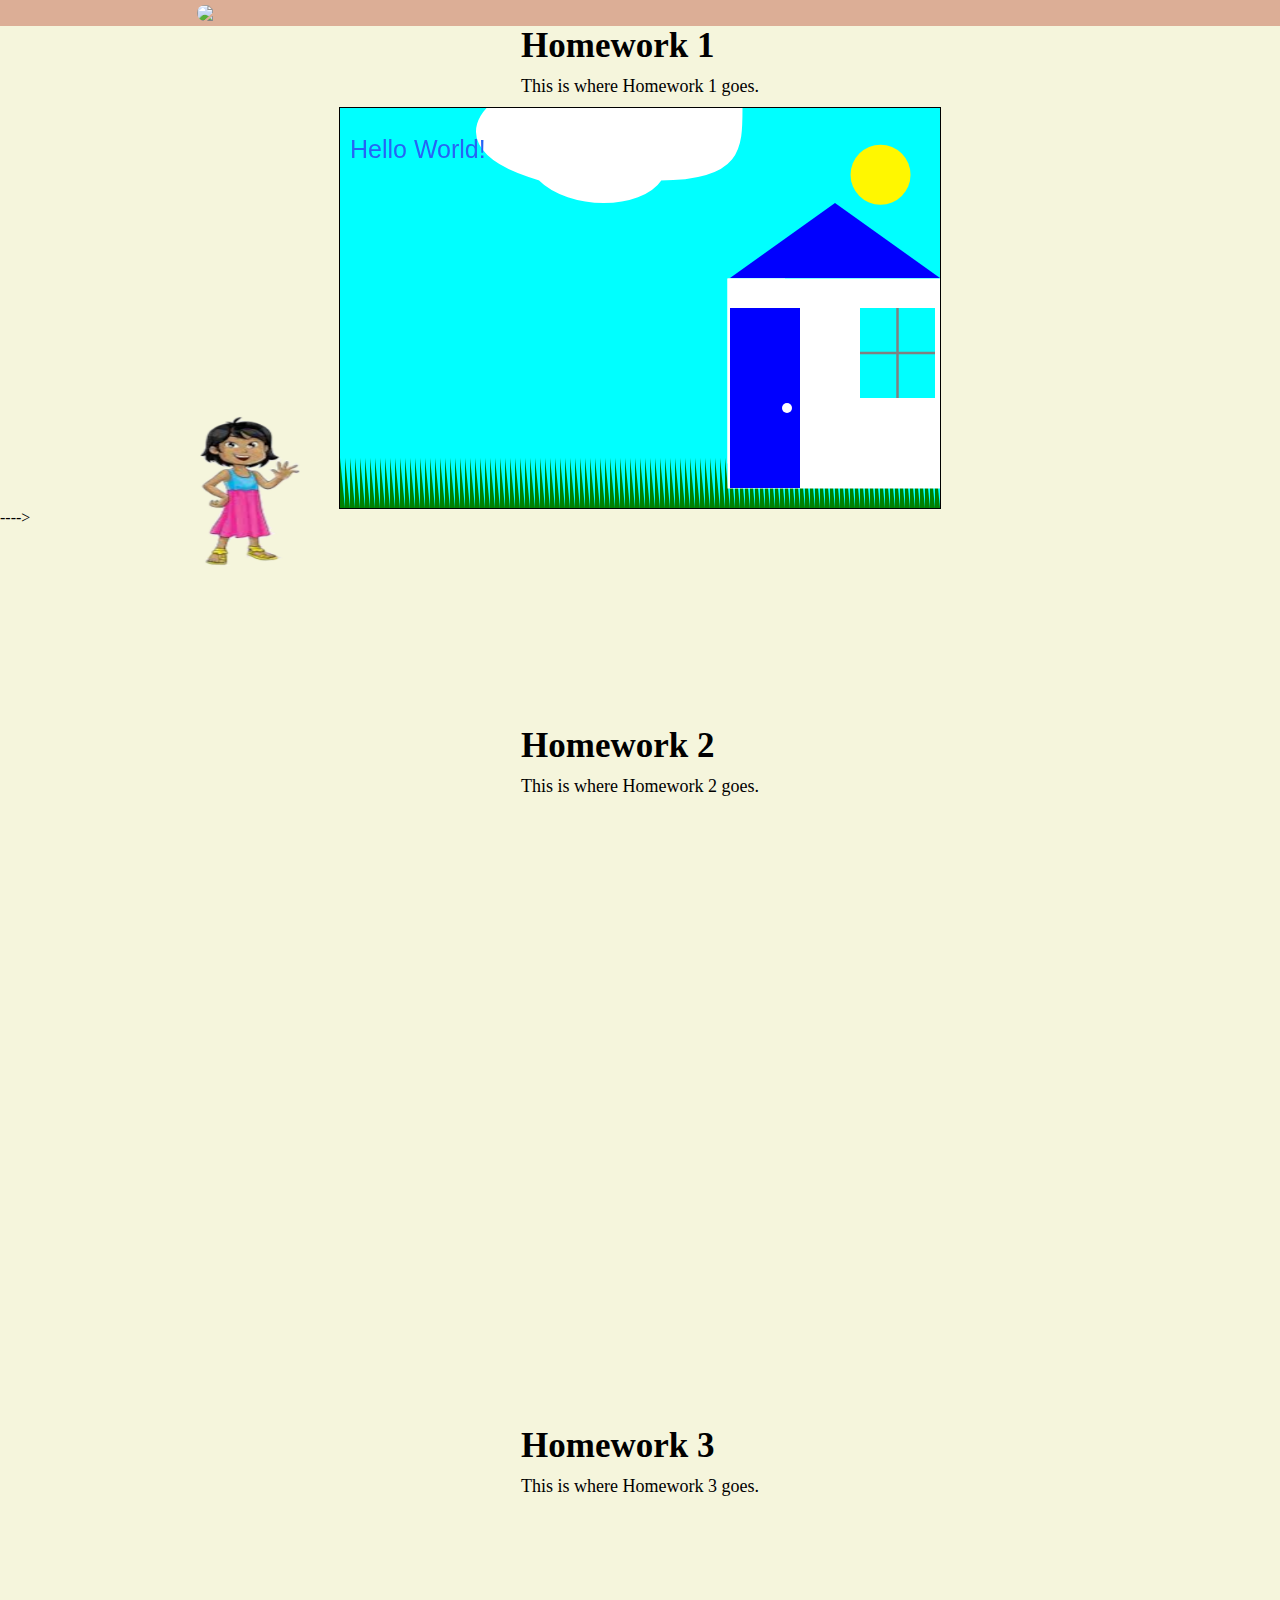
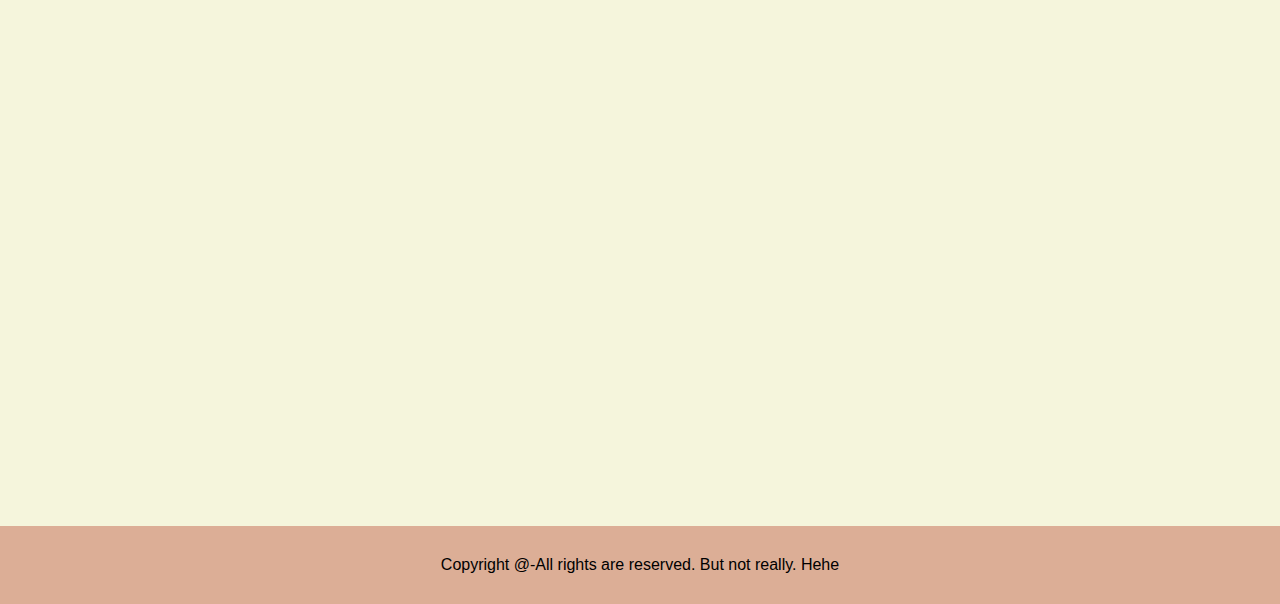
==== index.html @ 979387eb "Update index.html" ====
<!DOCTYPE html>
<html>
  <head>
    <link rel="stylesheet" href="myStyle.css">
    <title>
      Flavia Shyti CISC3610
    </title>
  </head>
  <body>
    <nav class="navbar background">
      <u1 class="nav-list">
        <div class="logo">
          <img src="finallogo.png">
        </div>
      </u1>
    </nav>
    <section class="Homework-Section">
      <div class="box-main">
        <div class="firstHalf">
          <h1 class="text-big" id="web">Homework 1</h1>
          <p class="text-small">
            This is where Homework 1 goes.
          </p>
        </div>
      </div>
      <div class="hw-1-container">
        <canvas id="hw-1-canvas" width="600" height="400" style="border:1px solid #000000;"></canvas>
        -<img width="100" height="150" src="sprite.png" STYLE="position:absolute;TOP:416px; left:200px">--->
        <!-- <!---<img width="600" height="20" src="ground.jpeg" STYLE="position:absolute; top: 565px; LEFT: 172px"> - -->
        <div class="house">
          <div class="window"></div>
          <div class="door"></div>
          <div class="flower"></div>
        </div>
        <script src="index.js"></script>
      </div>
    </section>
<section class="Homework-Section">
  <div class="box-main">
    <div class="firstHalf">
      <h1 class="text-big" id="homework-2">
        Homework 2
      </h1>
      <p class="text-small">
        This is where Homework 2 goes.
      </p>
    </div>
  </div>
</section>
<section class="Homework-Section">
  <div class="box-main">
    <div class="firstHalf">
      <h1 class="text-big" id="homework-2">
        Homework 3
      </h1>
      <p class="text-small">
        This is where Homework 3 goes.
      </p>
    </div>
  </div>
</section>
<footer class="background">
  <p class="text-footer">
    Copyright @-All rights are reserved. But not really. Hehe
  </p>
</footer>
</body>
</html>
---- myStyle.css ----
*{
  margin:0;
  padding:0;
}

.navbar{
  display: flex;
  align-items: center;
  justify-content: center;
  position: sticky;
  top: 0;
  cursor: pointer;
}

.background{
  background: #DCAE96;
  background-blend-mode: darken;
  background-size: cover;
}

.nav-list{
  width: 70%;
  display: flex;
  align-items: center;
}

.logo{
  display:flex;
  justify-content:center;
  align-items: center;
  padding: 5px;
}

.logo img{
  width: 160px;
  border-radius: 50px;
}

.nav-list li{
  list-style: none;
  padding: 26px 30px;
}

.nav-list li a{
  text-decoration: none;
  color: white;
}

.nav-list li a:hover{
  color: grey;
}

.Homework-Section{
  background-color:beige;
  height: 700px;
}
.box-main{
  display: flex;
  justify-content: center;
  
}

.firsthalf{
  width:100%;
  display:flex;
  flex-direction: column;
  justify-content:center;
}
#hw-1-canvas{
  display:block;
  margin: 0 auto;
}


.text-big{
  font-family: 'Piazzolla', serif;
  font-weight: bold;
  font-size: 35px;
  padding-bottom:10px;
}

.text-small{
  font-size: 18px;
  padding-bottom:10px;
}

.section-left{
  flex-direction: row-reverse;
}

.center{
  text-align: center;
}

.text-footer{
  text-align:center;
  padding: 30px 0;
  font-family: 'Ubuntu', sans-serif;
  display: flex;
  justify-content: center;
  color: black;
}
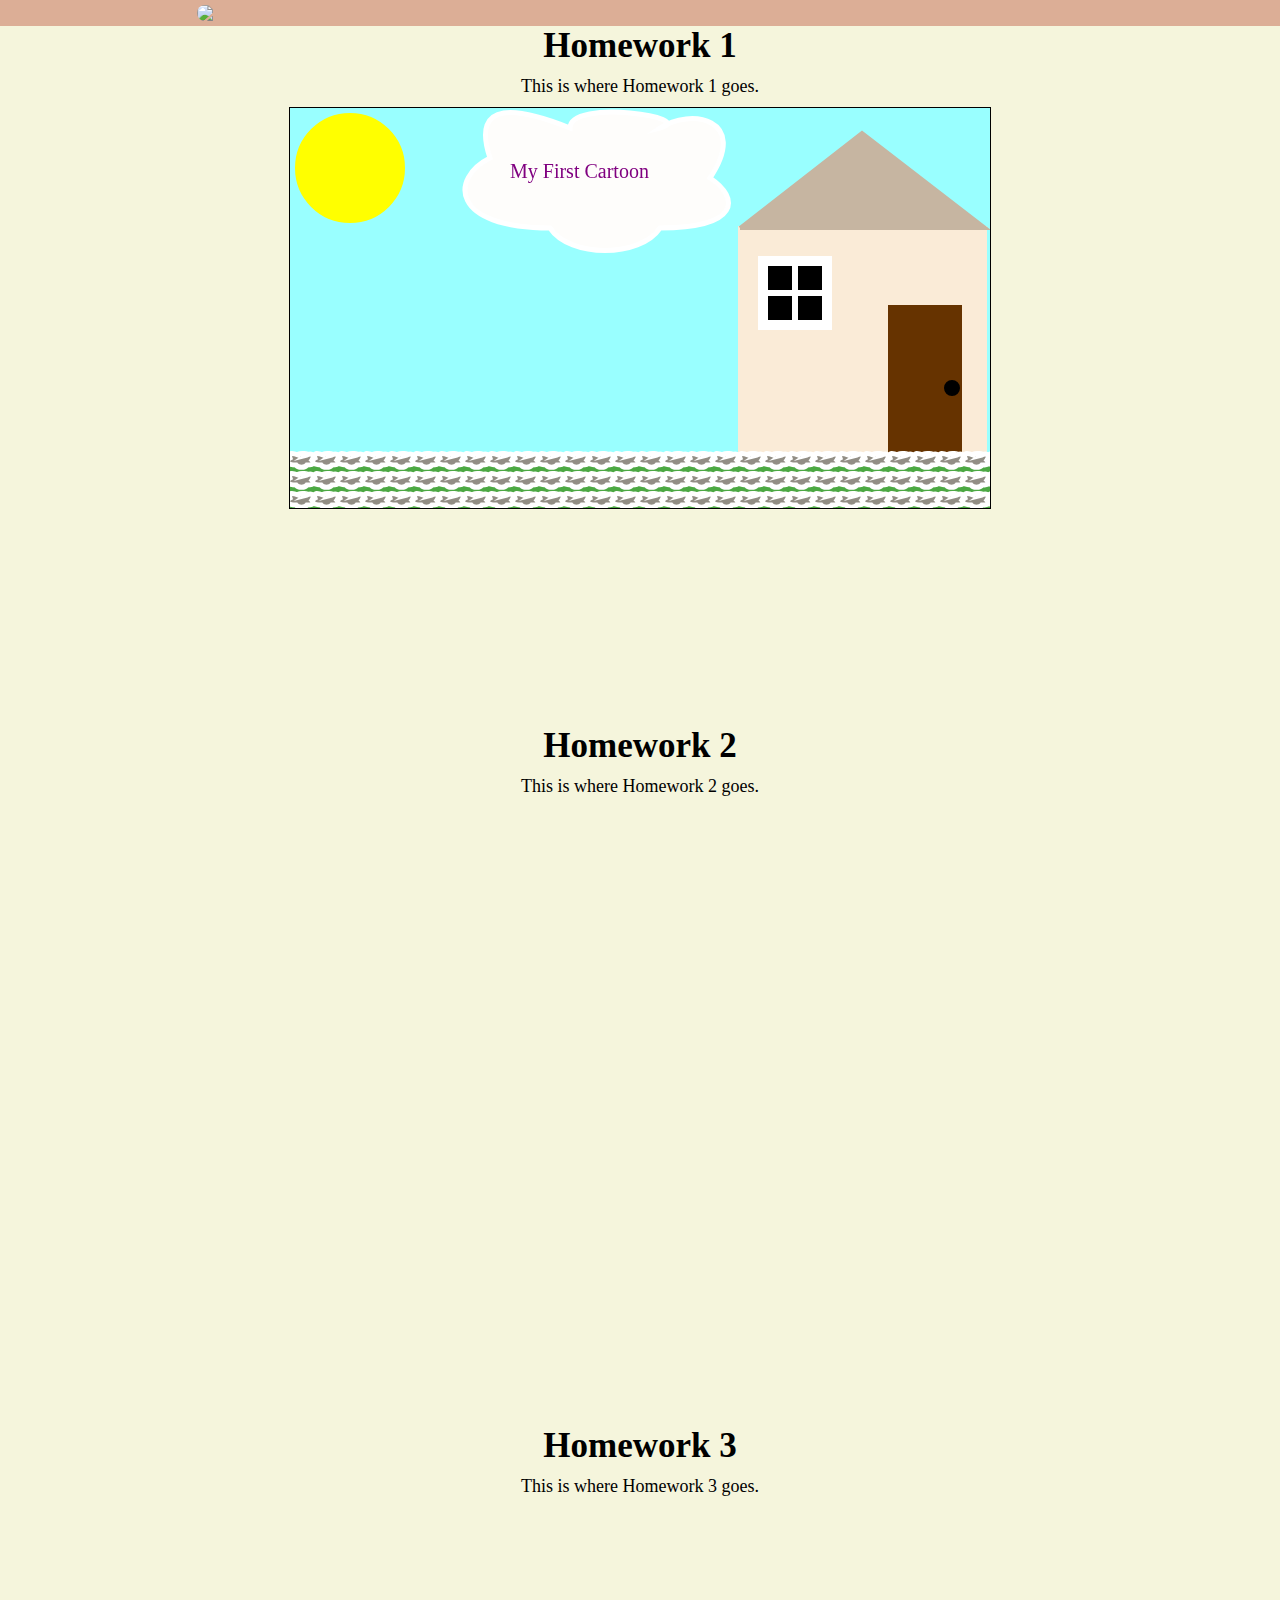
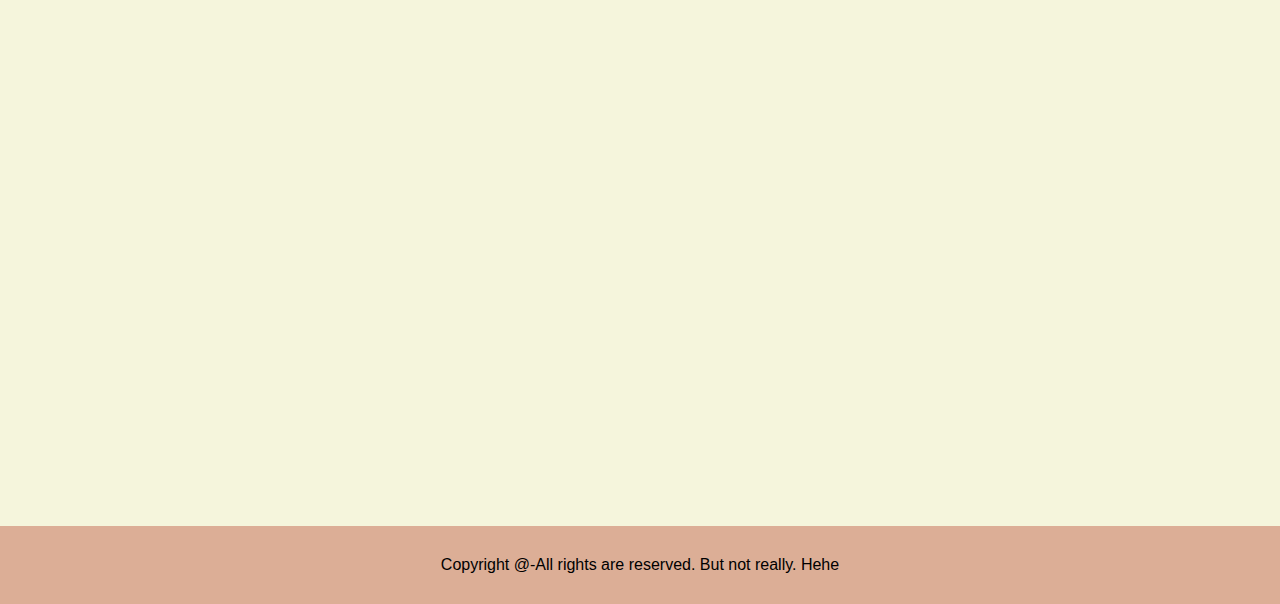
==== commit 847e8ffd: "Completed Homework #1" ====
--- a/index.html
+++ b/index.html
@@ -24,15 +24,171 @@
         </div>
       </div>
       <div class="hw-1-container">
-        <canvas id="hw-1-canvas" width="600" height="400" style="border:1px solid #000000;"></canvas>
-        -<img width="100" height="150" src="sprite.png" STYLE="position:absolute;TOP:416px; left:200px">--->
-        <!-- <!---<img width="600" height="20" src="ground.jpeg" STYLE="position:absolute; top: 565px; LEFT: 172px"> - -->
-        <div class="house">
-          <div class="window"></div>
-          <div class="door"></div>
-          <div class="flower"></div>
-        </div>
-        <script src="index.js"></script>
+        <div id="myCanvasDIV">
+          <canvas id="myCanvas" width="700" height="400" style="border:1px solid #000000"></canvas>
+      </div>
+      <script>
+        var canvas = document.getElementById("myCanvas");
+        var ctx = canvas.getContext("2d");
+        ctx.fillStyle = "#99FFFF";
+        ctx.fillRect(0,0,canvas.width,canvas.height);
+        //cloud
+        window.onload = function(){
+            var canvas = document.getElementById("myCanvas");
+            var context = canvas.getContext("2d");
+    
+    
+            //drawing sun
+            var x=60;
+            var y=60;
+            var radius =50;
+            var startAngle=0;
+            var endAngle=2*Math.PI;
+            var counterClockwise = false;
+            context.beginPath();
+            context.arc(x,y,radius,startAngle,endAngle,counterClockwise);
+            context.lineWidth=10;
+            context.fillStyle="yellow";
+            context.strokeStyle="yellow";
+            context.fill();
+            context.stroke();
+    
+    
+    
+                    
+            var startX = 200;
+            var startY = 50;
+                    
+            // draw cloud shape
+            context.beginPath();
+            context.moveTo(startX, startY);
+            context.bezierCurveTo(startX - 40, startY + 20, startX - 40, startY + 70, startX + 60, startY + 70);//left most shape
+            context.bezierCurveTo(startX + 80, startY + 100, startX + 150, startY + 100, startX + 170, startY + 70);//bottom center
+            context.bezierCurveTo(startX + 250, startY + 70, startX + 250, startY + 40, startX + 220, startY + 20);//bottom right 
+            context.bezierCurveTo(startX + 260, startY - 40, startX + 200, startY - 50, startX + 170, startY - 30);//top right
+            context.bezierCurveTo(startX + 210, startY - 40, startX + 80, startY - 60, startX + 80, startY - 30);//top center
+            context.bezierCurveTo(startX + 30, startY - 50, startX - 20, startY - 60, startX, startY);//top left
+            context.closePath();
+                    
+            context.fillStyle = "#FEFDFB";
+            context.fill();
+        
+            context.lineWidth = 5;
+            context.strokeStyle = "#FFFFFF";
+            context.stroke();
+    
+    
+            //Write text
+            context.fillStyle="purple";
+            context.font="20px Verdana";
+            context.fillText("My First Cartoon", startX+20, startY+20);
+    
+            // Green floor
+            context.beginPath();
+            context.lineWidth = "4";
+            context.strokeStyle = "green";
+            context.fillStyle="#4CA843";
+            context.rect(0, 350, 700, 50);
+            context.stroke();
+            context.fill();
+    
+    
+            //draw house outline
+            context.beginPath();
+            context.lineWidth = "4";
+            context.strokeStyle = "#faebd7";
+            context.fillStyle="#faebd7";
+            context.rect(450, 120, 245, 230);
+            context.stroke();
+            context.fill();
+    
+            //draw roof
+            context.beginPath();
+            context.strokeStyle="#c6b5a1";
+            context.fillStyle="#C6B5A1";
+            context.moveTo(450,120);
+            context.lineTo(572,25);
+            context.lineTo(695,120);
+            context.lineTo(450,120);
+            context.stroke();
+            context.fill();
+    
+            //draw window
+            context.beginPath();
+            context.lineWidth = "4";
+            context.strokeStyle = "#FFFFFF";
+            context.fillStyle="#FFFFFF";
+            context.rect(470, 150, 70, 70);
+            context.stroke();
+            context.fill();
+    
+            
+            //draw window panes using for loop
+            context.beginPath();
+            context.lineWidth = "4";
+            context.strokeStyle = "#000000";
+            context.fillStyle="#000000";
+            var paneX=480;
+            var paneY=160;
+            var paneDimension=20;
+            //draw first column, then just repeat and move paneX over by 30
+            for(let i=0;i<2;i++){
+                for(let j=0;j<2;j++){
+                context.rect(paneX, paneY, paneDimension, paneDimension);
+                context.stroke();
+                context.fill();
+                paneY+=30;
+                }
+                paneY=160
+                paneX+=30;
+            }
+    
+            //Draw door
+            context.beginPath();
+            context.lineWidth = "4";
+            context.strokeStyle = "#663300";
+            context.fillStyle="#663300";
+            context.rect(600, 199, 70, 150);
+            context.stroke();
+            context.fill();
+    
+            //draw door handle
+            context.beginPath();
+            context.arc(662,280,3,startAngle,endAngle,counterClockwise);
+            context.lineWidth=10;
+            context.fillStyle="black";
+            context.strokeStyle="black";
+            context.fill();
+            context.stroke();
+    
+            //cloud
+            var startX = 0;
+            var startY = 350;
+            for(let j=0;j<4;j++){
+                for(let i=0;i<30;i++){
+                    context.beginPath();
+                    context.moveTo(startX, startY);
+                    context.bezierCurveTo(startX - 4, startY + 2, startX - 4, startY + 7, startX + 6, startY + 7);//left most shape
+                    context.bezierCurveTo(startX + 8, startY + 10, startX + 15, startY + 10, startX + 17, startY + 7);//bottom center
+                    context.bezierCurveTo(startX + 25, startY + 7, startX + 25, startY + 4, startX + 22, startY + 2);//bottom right 
+                    context.bezierCurveTo(startX + 26, startY - 4, startX + 20, startY - 5, startX + 17, startY - 3);//top right
+                    context.bezierCurveTo(startX + 21, startY - 4, startX + 8, startY - 6, startX + 8, startY - 3);//top center
+                    context.bezierCurveTo(startX + 3, startY - 5, startX - 2, startY - 6, startX, startY);//top left
+                    context.closePath();
+                    
+                    context.fillStyle = "#928e85";
+                    context.fill();
+        
+                    context.lineWidth = 5;
+                    context.strokeStyle = "#FFFFFF";
+                    context.stroke();
+                    startX+=25;
+                }
+                startX=0;
+                startY+=20;
+            }
+        };
+    </script>
       </div>
     </section>
 <section class="Homework-Section">
--- a/myStyle.css
+++ b/myStyle.css
@@ -100,4 +100,11 @@
   display: flex;
   justify-content: center;
   color: black;
-}+}
+
+
+h1{text-align: center;}
+p{text-align: center;}
+#myCanvasDIV{
+  text-align: center;
+}
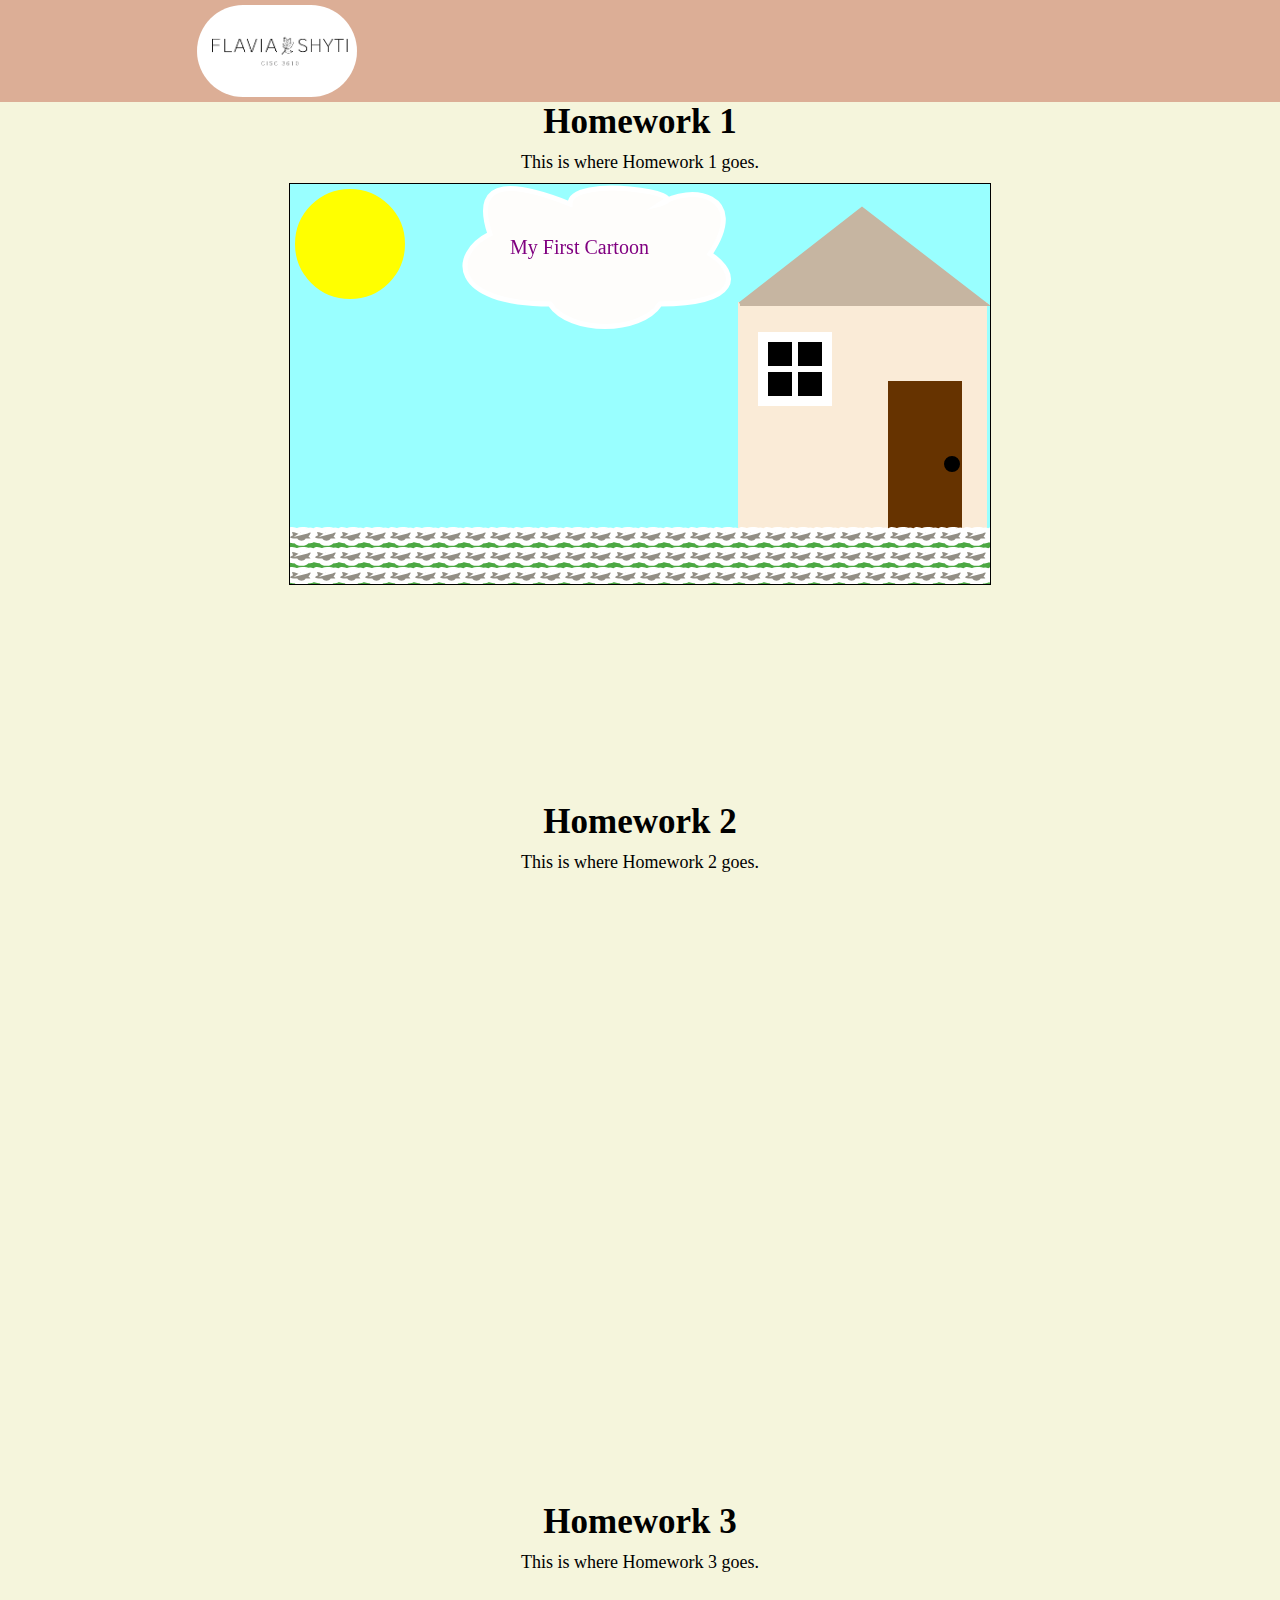
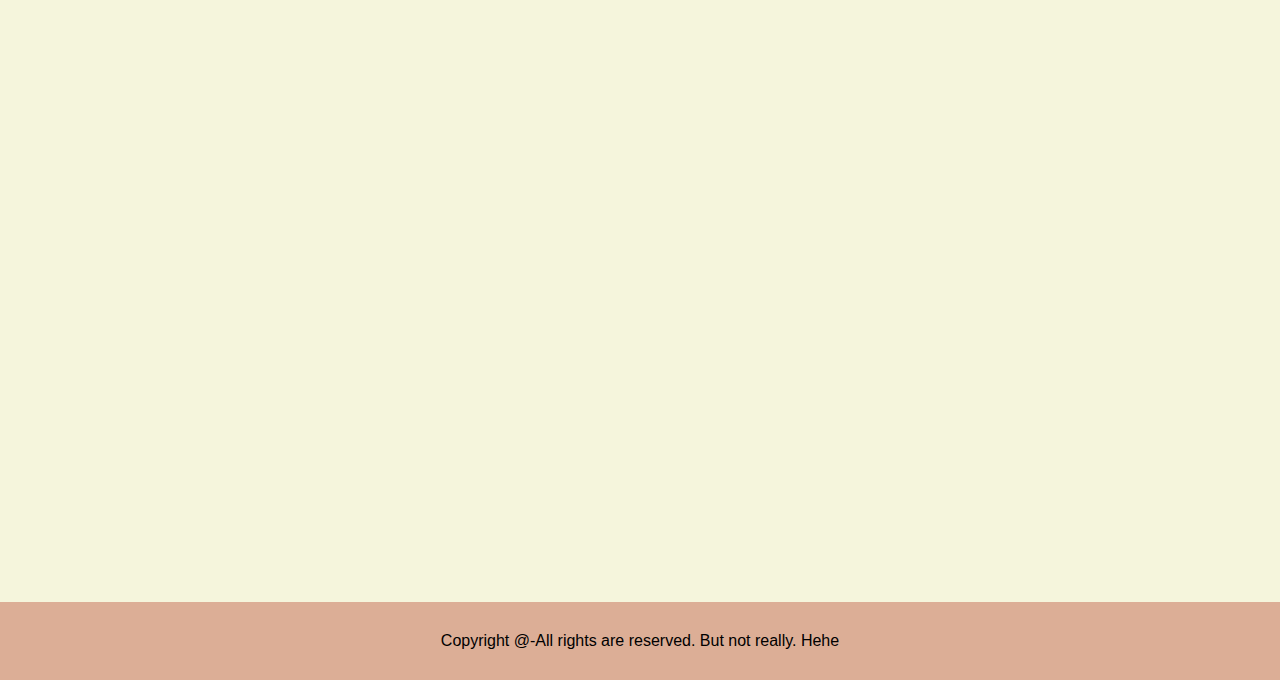
==== commit 3dd4af31: "UPDATE" ====
--- a/index.html
+++ b/index.html
@@ -10,7 +10,7 @@
     <nav class="navbar background">
       <u1 class="nav-list">
         <div class="logo">
-          <img src="finallogo.png">
+          <img src="finallogo.PNG" class="center">
         </div>
       </u1>
     </nav>
--- a/myStyle.css
+++ b/myStyle.css
@@ -35,6 +35,7 @@
 .logo img{
   width: 160px;
   border-radius: 50px;
+  align-items: center;
 }
 
 .nav-list li{
@@ -105,6 +106,7 @@
 
 h1{text-align: center;}
 p{text-align: center;}
+
 #myCanvasDIV{
   text-align: center;
 }
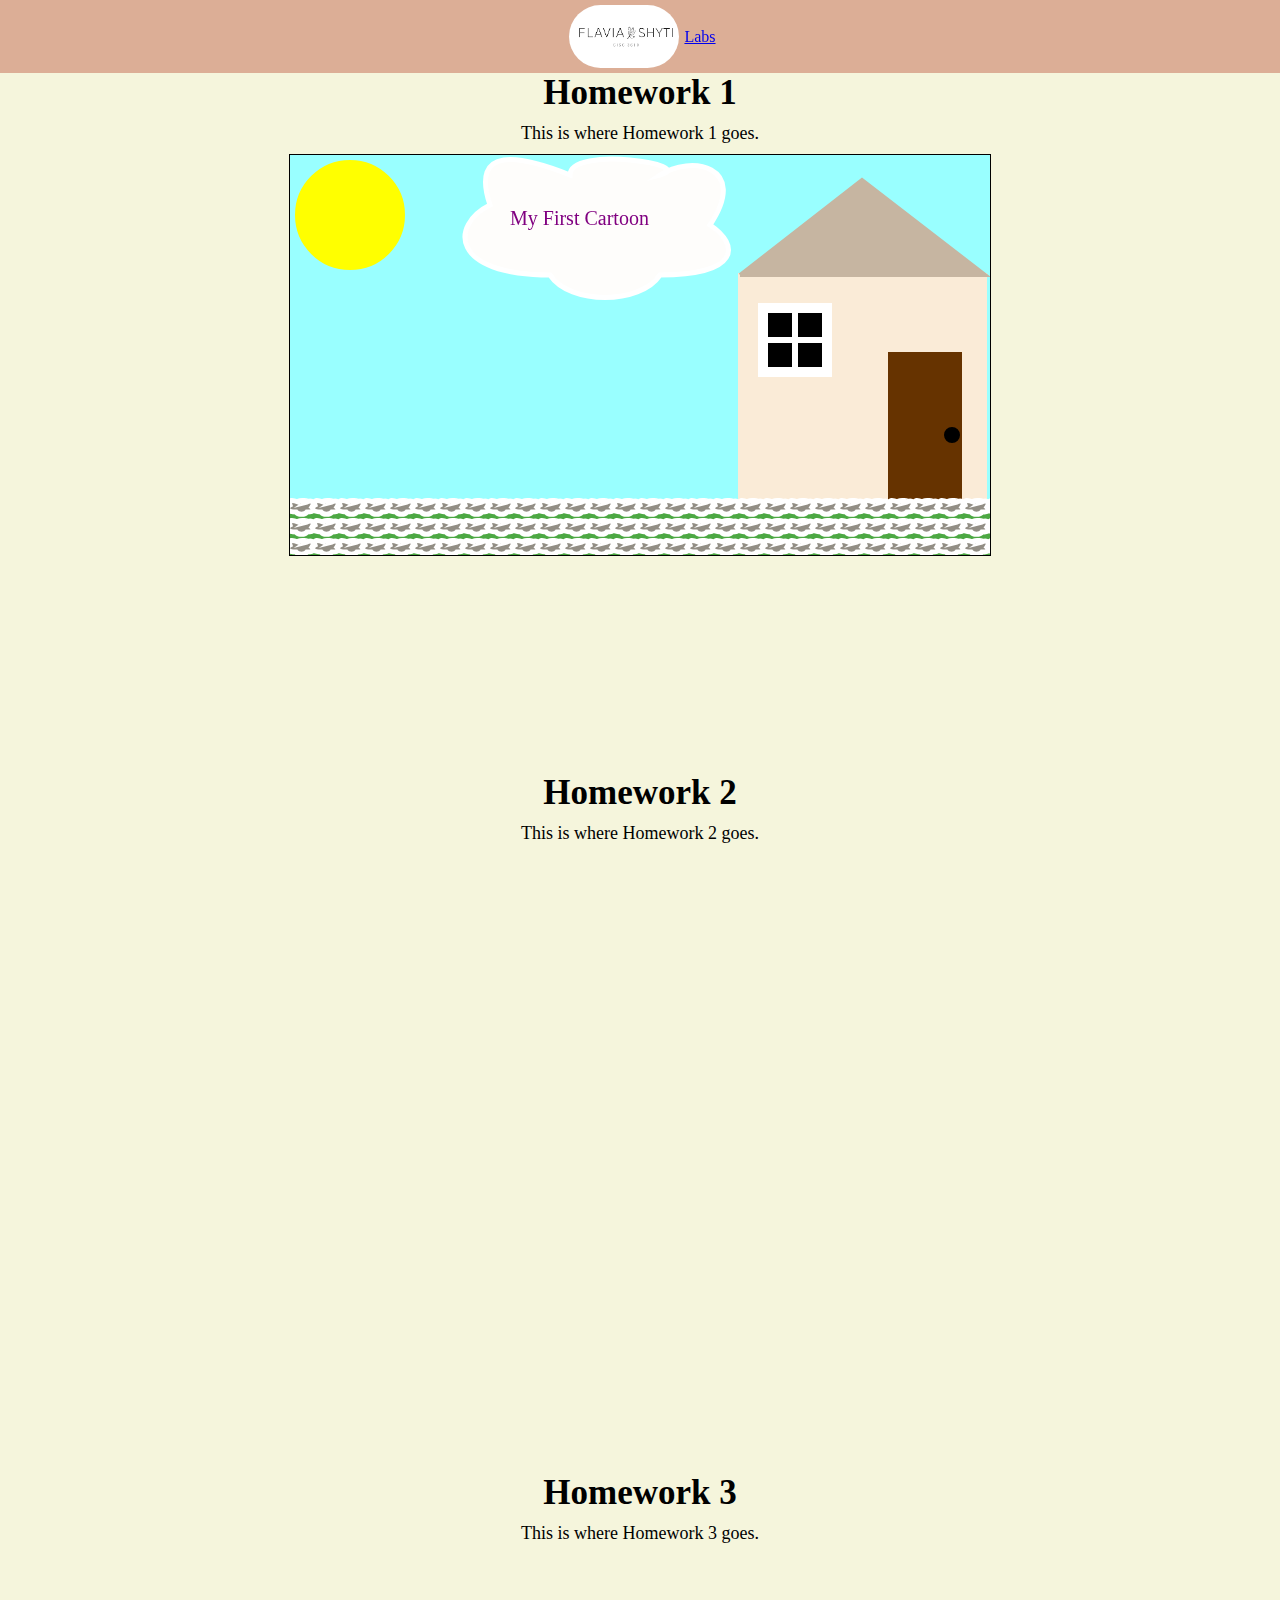
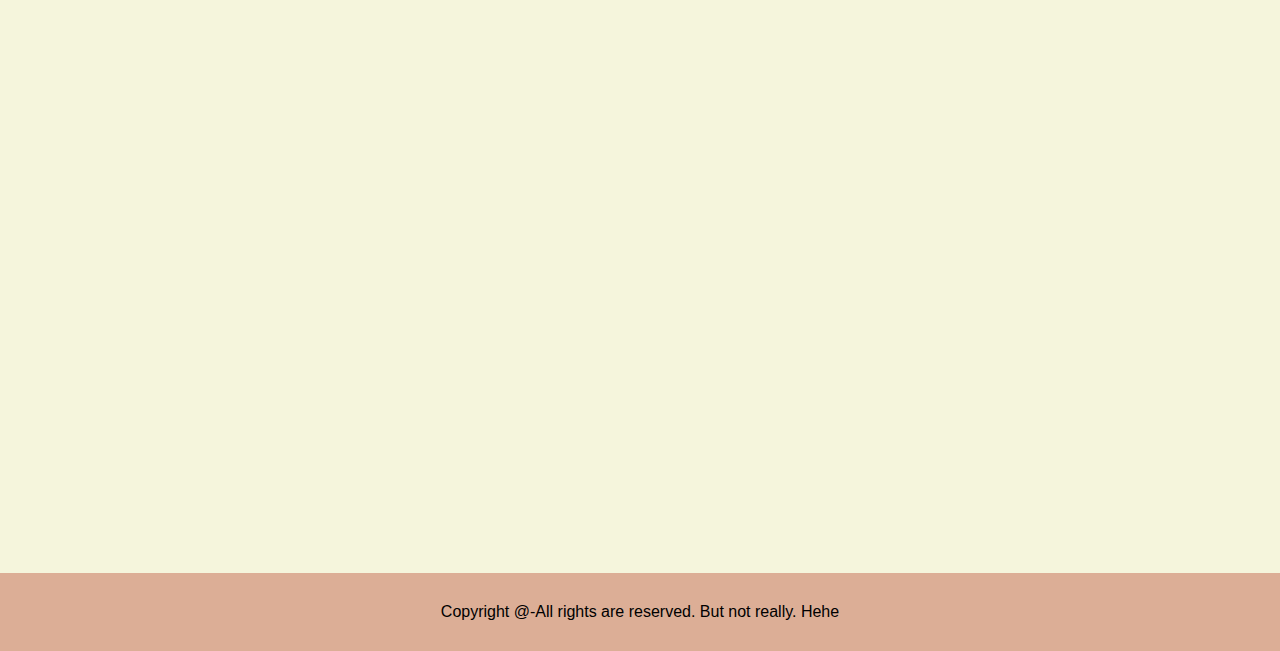
==== commit 53f8b351: "Finished Lab 1" ====
--- a/index.html
+++ b/index.html
@@ -8,11 +8,12 @@
   </head>
   <body>
     <nav class="navbar background">
-      <u1 class="nav-list">
+      <ul class="nav-list">
         <div class="logo">
           <img src="finallogo.PNG" class="center">
         </div>
-      </u1>
+        <a href="labs.html">Labs</a>
+      </ul>
     </nav>
     <section class="Homework-Section">
       <div class="box-main">
--- a/myStyle.css
+++ b/myStyle.css
@@ -2,6 +2,7 @@
 *{
   margin:0;
   padding:0;
+  align-items: center;
 }
 
 .navbar{
@@ -20,20 +21,19 @@
 }
 
 .nav-list{
-  width: 70%;
   display: flex;
   align-items: center;
 }
 
 .logo{
-  display:flex;
+  display:inline-flex;
   justify-content:center;
   align-items: center;
   padding: 5px;
 }
 
 .logo img{
-  width: 160px;
+  width: 110px;
   border-radius: 50px;
   align-items: center;
 }
@@ -110,3 +110,7 @@
 #myCanvasDIV{
   text-align: center;
 }
+
+#myLab1CanvasDIV{
+  text-align: center;
+}
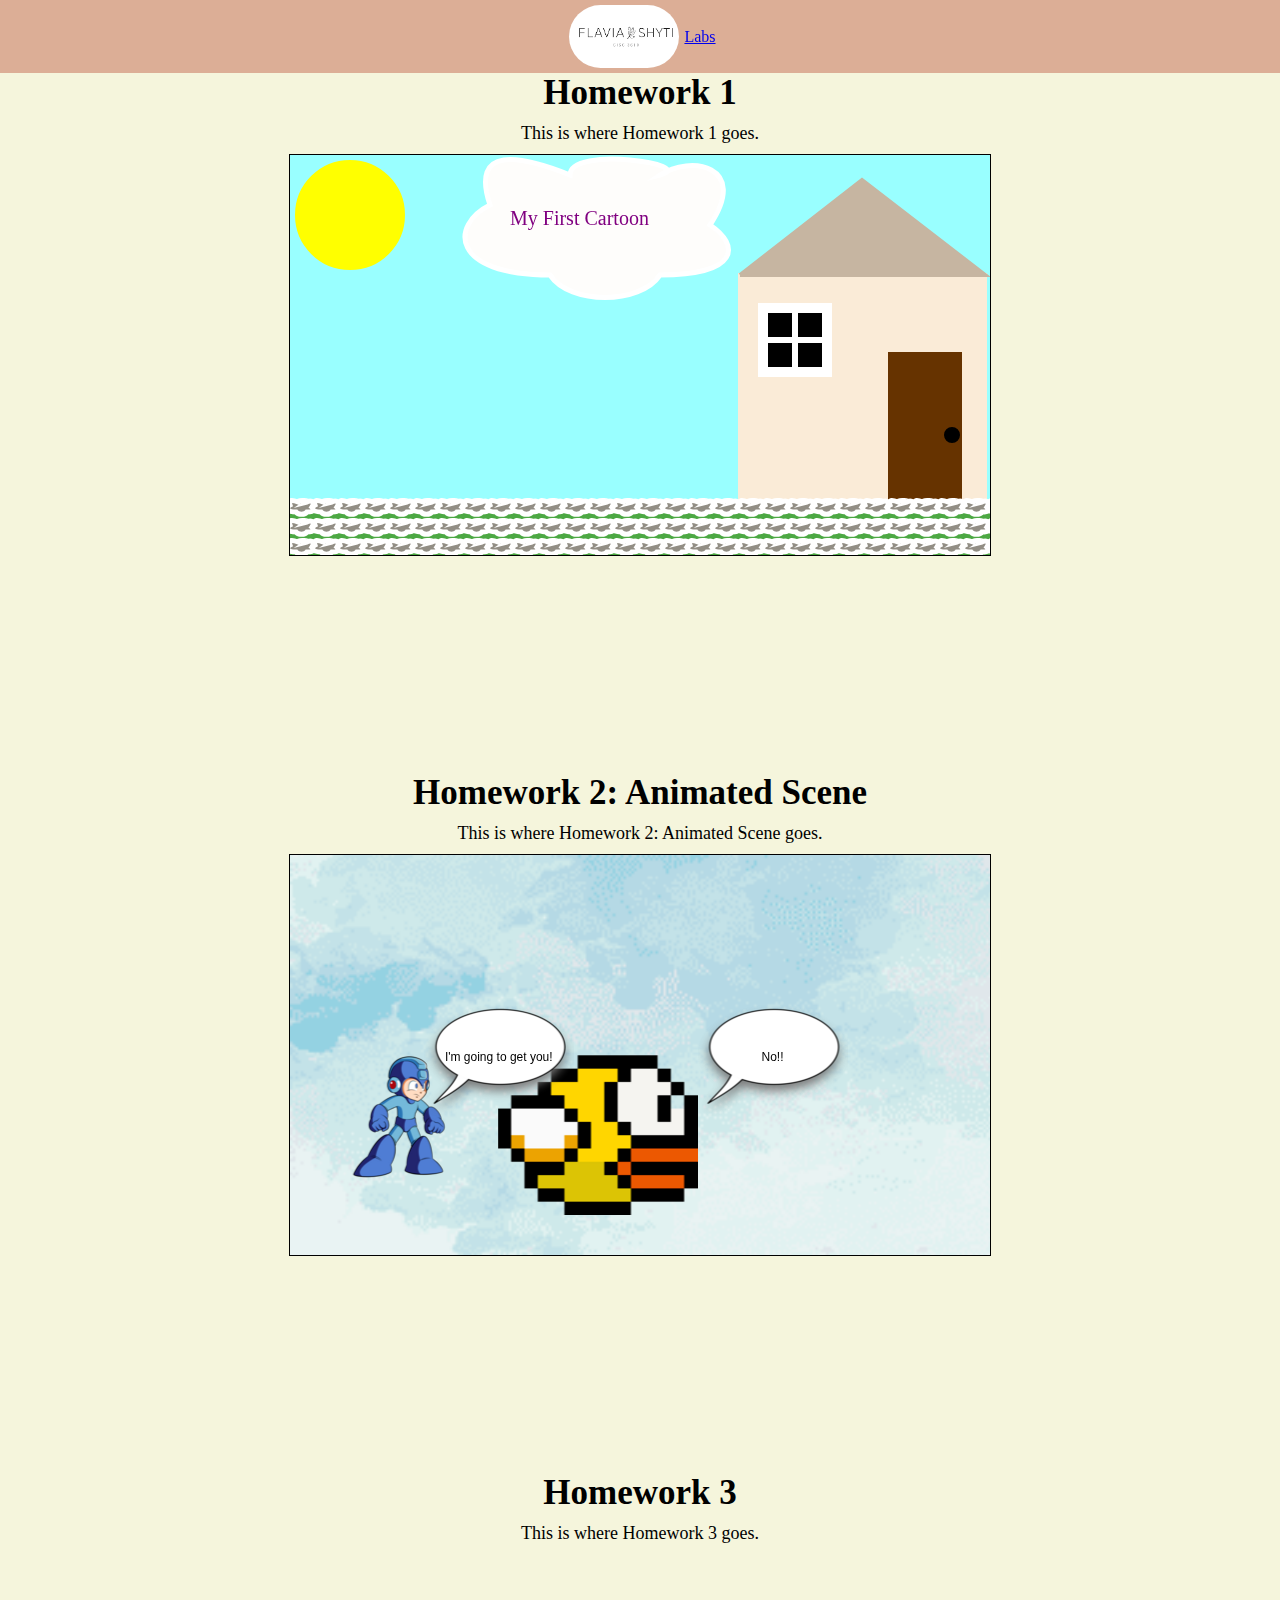
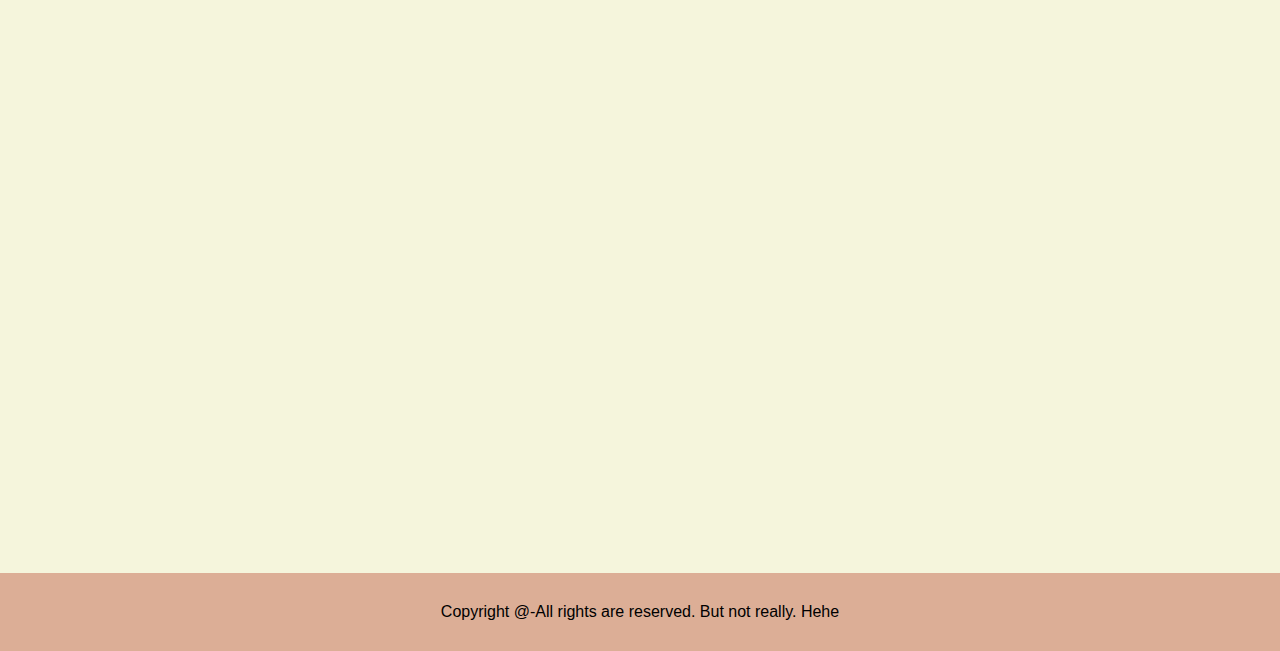
==== commit e04b481f: "Completed Homework 2" ====
--- a/index.html
+++ b/index.html
@@ -1,225 +1,317 @@
 <!DOCTYPE html>
 <html>
-  <head>
-    <link rel="stylesheet" href="myStyle.css">
-    <title>
-      Flavia Shyti CISC3610
-    </title>
-  </head>
-  <body>
-    <nav class="navbar background">
-      <ul class="nav-list">
-        <div class="logo">
-          <img src="finallogo.PNG" class="center">
-        </div>
-        <a href="labs.html">Labs</a>
-      </ul>
-    </nav>
-    <section class="Homework-Section">
-      <div class="box-main">
-        <div class="firstHalf">
-          <h1 class="text-big" id="web">Homework 1</h1>
-          <p class="text-small">
-            This is where Homework 1 goes.
-          </p>
-        </div>
-      </div>
-      <div class="hw-1-container">
-        <div id="myCanvasDIV">
-          <canvas id="myCanvas" width="700" height="400" style="border:1px solid #000000"></canvas>
+
+<head>
+  <meta name="viewport" content="width=device-width,initial-scale=1.0">
+
+  <link rel="stylesheet" href="myStyle.css">
+  <title>
+    Flavia Shyti CISC3610
+  </title>
+</head>
+
+<body>
+  <nav class="navbar background">
+    <ul class="nav-list">
+      <div class="logo">
+        <img src="finallogo.PNG" class="center">
+      </div>
+      <a href="labs.html">Labs</a>
+    </ul>
+  </nav>
+  <section class="Homework-Section">
+    <div class="box-main">
+      <div class="firstHalf">
+        <h1 class="text-big" id="web">Homework 1</h1>
+        <p class="text-small">
+          This is where Homework 1 goes.
+        </p>
+      </div>
+    </div>
+    <div class="hw-1-container">
+      <div id="myCanvasDIV">
+        <canvas id="myCanvas" width="700" height="400" style="border:1px solid #000000"></canvas>
       </div>
       <script>
         var canvas = document.getElementById("myCanvas");
         var ctx = canvas.getContext("2d");
         ctx.fillStyle = "#99FFFF";
-        ctx.fillRect(0,0,canvas.width,canvas.height);
+        ctx.fillRect(0, 0, canvas.width, canvas.height);
         //cloud
-        window.onload = function(){
-            var canvas = document.getElementById("myCanvas");
-            var context = canvas.getContext("2d");
-    
-    
-            //drawing sun
-            var x=60;
-            var y=60;
-            var radius =50;
-            var startAngle=0;
-            var endAngle=2*Math.PI;
-            var counterClockwise = false;
-            context.beginPath();
-            context.arc(x,y,radius,startAngle,endAngle,counterClockwise);
-            context.lineWidth=10;
-            context.fillStyle="yellow";
-            context.strokeStyle="yellow";
-            context.fill();
-            context.stroke();
-    
-    
-    
-                    
-            var startX = 200;
-            var startY = 50;
-                    
-            // draw cloud shape
-            context.beginPath();
-            context.moveTo(startX, startY);
-            context.bezierCurveTo(startX - 40, startY + 20, startX - 40, startY + 70, startX + 60, startY + 70);//left most shape
-            context.bezierCurveTo(startX + 80, startY + 100, startX + 150, startY + 100, startX + 170, startY + 70);//bottom center
-            context.bezierCurveTo(startX + 250, startY + 70, startX + 250, startY + 40, startX + 220, startY + 20);//bottom right 
-            context.bezierCurveTo(startX + 260, startY - 40, startX + 200, startY - 50, startX + 170, startY - 30);//top right
-            context.bezierCurveTo(startX + 210, startY - 40, startX + 80, startY - 60, startX + 80, startY - 30);//top center
-            context.bezierCurveTo(startX + 30, startY - 50, startX - 20, startY - 60, startX, startY);//top left
-            context.closePath();
-                    
-            context.fillStyle = "#FEFDFB";
-            context.fill();
-        
-            context.lineWidth = 5;
-            context.strokeStyle = "#FFFFFF";
-            context.stroke();
-    
-    
-            //Write text
-            context.fillStyle="purple";
-            context.font="20px Verdana";
-            context.fillText("My First Cartoon", startX+20, startY+20);
-    
-            // Green floor
-            context.beginPath();
-            context.lineWidth = "4";
-            context.strokeStyle = "green";
-            context.fillStyle="#4CA843";
-            context.rect(0, 350, 700, 50);
-            context.stroke();
-            context.fill();
-    
-    
-            //draw house outline
-            context.beginPath();
-            context.lineWidth = "4";
-            context.strokeStyle = "#faebd7";
-            context.fillStyle="#faebd7";
-            context.rect(450, 120, 245, 230);
-            context.stroke();
-            context.fill();
-    
-            //draw roof
-            context.beginPath();
-            context.strokeStyle="#c6b5a1";
-            context.fillStyle="#C6B5A1";
-            context.moveTo(450,120);
-            context.lineTo(572,25);
-            context.lineTo(695,120);
-            context.lineTo(450,120);
-            context.stroke();
-            context.fill();
-    
-            //draw window
-            context.beginPath();
-            context.lineWidth = "4";
-            context.strokeStyle = "#FFFFFF";
-            context.fillStyle="#FFFFFF";
-            context.rect(470, 150, 70, 70);
-            context.stroke();
-            context.fill();
-    
-            
-            //draw window panes using for loop
-            context.beginPath();
-            context.lineWidth = "4";
-            context.strokeStyle = "#000000";
-            context.fillStyle="#000000";
-            var paneX=480;
-            var paneY=160;
-            var paneDimension=20;
-            //draw first column, then just repeat and move paneX over by 30
-            for(let i=0;i<2;i++){
-                for(let j=0;j<2;j++){
-                context.rect(paneX, paneY, paneDimension, paneDimension);
-                context.stroke();
-                context.fill();
-                paneY+=30;
-                }
-                paneY=160
-                paneX+=30;
+        window.onload = function () {
+          var canvas = document.getElementById("myCanvas");
+          var context = canvas.getContext("2d");
+
+
+          //drawing sun
+          var x = 60;
+          var y = 60;
+          var radius = 50;
+          var startAngle = 0;
+          var endAngle = 2 * Math.PI;
+          var counterClockwise = false;
+          context.beginPath();
+          context.arc(x, y, radius, startAngle, endAngle, counterClockwise);
+          context.lineWidth = 10;
+          context.fillStyle = "yellow";
+          context.strokeStyle = "yellow";
+          context.fill();
+          context.stroke();
+
+
+
+
+          var startX = 200;
+          var startY = 50;
+
+          // draw cloud shape
+          context.beginPath();
+          context.moveTo(startX, startY);
+          context.bezierCurveTo(startX - 40, startY + 20, startX - 40, startY + 70, startX + 60, startY + 70);//left most shape
+          context.bezierCurveTo(startX + 80, startY + 100, startX + 150, startY + 100, startX + 170, startY + 70);//bottom center
+          context.bezierCurveTo(startX + 250, startY + 70, startX + 250, startY + 40, startX + 220, startY + 20);//bottom right 
+          context.bezierCurveTo(startX + 260, startY - 40, startX + 200, startY - 50, startX + 170, startY - 30);//top right
+          context.bezierCurveTo(startX + 210, startY - 40, startX + 80, startY - 60, startX + 80, startY - 30);//top center
+          context.bezierCurveTo(startX + 30, startY - 50, startX - 20, startY - 60, startX, startY);//top left
+          context.closePath();
+
+          context.fillStyle = "#FEFDFB";
+          context.fill();
+
+          context.lineWidth = 5;
+          context.strokeStyle = "#FFFFFF";
+          context.stroke();
+
+
+          //Write text
+          context.fillStyle = "purple";
+          context.font = "20px Verdana";
+          context.fillText("My First Cartoon", startX + 20, startY + 20);
+
+          // Green floor
+          context.beginPath();
+          context.lineWidth = "4";
+          context.strokeStyle = "green";
+          context.fillStyle = "#4CA843";
+          context.rect(0, 350, 700, 50);
+          context.stroke();
+          context.fill();
+
+
+          //draw house outline
+          context.beginPath();
+          context.lineWidth = "4";
+          context.strokeStyle = "#faebd7";
+          context.fillStyle = "#faebd7";
+          context.rect(450, 120, 245, 230);
+          context.stroke();
+          context.fill();
+
+          //draw roof
+          context.beginPath();
+          context.strokeStyle = "#c6b5a1";
+          context.fillStyle = "#C6B5A1";
+          context.moveTo(450, 120);
+          context.lineTo(572, 25);
+          context.lineTo(695, 120);
+          context.lineTo(450, 120);
+          context.stroke();
+          context.fill();
+
+          //draw window
+          context.beginPath();
+          context.lineWidth = "4";
+          context.strokeStyle = "#FFFFFF";
+          context.fillStyle = "#FFFFFF";
+          context.rect(470, 150, 70, 70);
+          context.stroke();
+          context.fill();
+
+
+          //draw window panes using for loop
+          context.beginPath();
+          context.lineWidth = "4";
+          context.strokeStyle = "#000000";
+          context.fillStyle = "#000000";
+          var paneX = 480;
+          var paneY = 160;
+          var paneDimension = 20;
+          //draw first column, then just repeat and move paneX over by 30
+          for (let i = 0; i < 2; i++) {
+            for (let j = 0; j < 2; j++) {
+              context.rect(paneX, paneY, paneDimension, paneDimension);
+              context.stroke();
+              context.fill();
+              paneY += 30;
             }
-    
-            //Draw door
-            context.beginPath();
-            context.lineWidth = "4";
-            context.strokeStyle = "#663300";
-            context.fillStyle="#663300";
-            context.rect(600, 199, 70, 150);
-            context.stroke();
-            context.fill();
-    
-            //draw door handle
-            context.beginPath();
-            context.arc(662,280,3,startAngle,endAngle,counterClockwise);
-            context.lineWidth=10;
-            context.fillStyle="black";
-            context.strokeStyle="black";
-            context.fill();
-            context.stroke();
-    
-            //cloud
-            var startX = 0;
-            var startY = 350;
-            for(let j=0;j<4;j++){
-                for(let i=0;i<30;i++){
-                    context.beginPath();
-                    context.moveTo(startX, startY);
-                    context.bezierCurveTo(startX - 4, startY + 2, startX - 4, startY + 7, startX + 6, startY + 7);//left most shape
-                    context.bezierCurveTo(startX + 8, startY + 10, startX + 15, startY + 10, startX + 17, startY + 7);//bottom center
-                    context.bezierCurveTo(startX + 25, startY + 7, startX + 25, startY + 4, startX + 22, startY + 2);//bottom right 
-                    context.bezierCurveTo(startX + 26, startY - 4, startX + 20, startY - 5, startX + 17, startY - 3);//top right
-                    context.bezierCurveTo(startX + 21, startY - 4, startX + 8, startY - 6, startX + 8, startY - 3);//top center
-                    context.bezierCurveTo(startX + 3, startY - 5, startX - 2, startY - 6, startX, startY);//top left
-                    context.closePath();
-                    
-                    context.fillStyle = "#928e85";
-                    context.fill();
-        
-                    context.lineWidth = 5;
-                    context.strokeStyle = "#FFFFFF";
-                    context.stroke();
-                    startX+=25;
-                }
-                startX=0;
-                startY+=20;
+            paneY = 160
+            paneX += 30;
+          }
+
+          //Draw door
+          context.beginPath();
+          context.lineWidth = "4";
+          context.strokeStyle = "#663300";
+          context.fillStyle = "#663300";
+          context.rect(600, 199, 70, 150);
+          context.stroke();
+          context.fill();
+
+          //draw door handle
+          context.beginPath();
+          context.arc(662, 280, 3, startAngle, endAngle, counterClockwise);
+          context.lineWidth = 10;
+          context.fillStyle = "black";
+          context.strokeStyle = "black";
+          context.fill();
+          context.stroke();
+
+          //cloud
+          var startX = 0;
+          var startY = 350;
+          for (let j = 0; j < 4; j++) {
+            for (let i = 0; i < 30; i++) {
+              context.beginPath();
+              context.moveTo(startX, startY);
+              context.bezierCurveTo(startX - 4, startY + 2, startX - 4, startY + 7, startX + 6, startY + 7);//left most shape
+              context.bezierCurveTo(startX + 8, startY + 10, startX + 15, startY + 10, startX + 17, startY + 7);//bottom center
+              context.bezierCurveTo(startX + 25, startY + 7, startX + 25, startY + 4, startX + 22, startY + 2);//bottom right 
+              context.bezierCurveTo(startX + 26, startY - 4, startX + 20, startY - 5, startX + 17, startY - 3);//top right
+              context.bezierCurveTo(startX + 21, startY - 4, startX + 8, startY - 6, startX + 8, startY - 3);//top center
+              context.bezierCurveTo(startX + 3, startY - 5, startX - 2, startY - 6, startX, startY);//top left
+              context.closePath();
+
+              context.fillStyle = "#928e85";
+              context.fill();
+
+              context.lineWidth = 5;
+              context.strokeStyle = "#FFFFFF";
+              context.stroke();
+              startX += 25;
             }
+            startX = 0;
+            startY += 20;
+          }
         };
-    </script>
-      </div>
-    </section>
-<section class="Homework-Section">
-  <div class="box-main">
-    <div class="firstHalf">
-      <h1 class="text-big" id="homework-2">
-        Homework 2
-      </h1>
-      <p class="text-small">
-        This is where Homework 2 goes.
-      </p>
+      </script>
     </div>
-  </div>
-</section>
-<section class="Homework-Section">
-  <div class="box-main">
-    <div class="firstHalf">
-      <h1 class="text-big" id="homework-2">
-        Homework 3
-      </h1>
-      <p class="text-small">
-        This is where Homework 3 goes.
-      </p>
+  </section>
+  <section class="Homework-Section">
+    <div class="box-main">
+      <div class="firstHalf">
+        <h1 class="text-big" id="homework-2">
+          Homework 2: Animated Scene
+        </h1>
+        <p class="text-small">
+          This is where Homework 2: Animated Scene goes.
+        </p>
+      </div>
     </div>
-  </div>
-</section>
-<footer class="background">
-  <p class="text-footer">
-    Copyright @-All rights are reserved. But not really. Hehe
-  </p>
-</footer>
+    <div class="hw-2-container">
+      <div id="myCanvasDIV">
+        <canvas id="myHw2Canvas" width="700" height="400" style="border:1px solid #000000"></canvas>
+      </div>
+      <style>
+        canvas {
+          border: 1px solid black;
+          background-image: url("background.png");
+          background-repeat: no-repeat;
+          background-size: cover;
+        }
+      </style>
+      <script>
+        var canvas = document.getElementById("myHw2Canvas");
+        var ctx = canvas.getContext("2d");
+
+        // load sprite images
+        var sprite1 = new Image();
+        sprite1.src = "Sprite1.png";
+
+        var sprite2 = new Image();
+        sprite2.src = "Sprite2.png";
+
+        // load chat bubble image
+        var chatBubble = new Image();
+        chatBubble.src = "chatbubble.png";
+
+        // set initial sprite coordinates
+        var x1 = -sprite1.width;
+        var y1 = canvas.height / 2 - sprite1.height / 2;
+
+        var x2 = canvas.width;
+        var y2 = canvas.height / 2 - sprite2.height / 2;
+
+        // set sprite velocities
+        var vel = 1.25;
+
+        // set chat bubble text
+        var chatBubble1Text = "I'm going to get you!";
+        var chatBubble2Text = "No!!";
+
+        // set animation loop
+        function animate() {
+          // clear canvas
+          ctx.clearRect(0, 0, canvas.width, canvas.height);
+
+          // move sprites
+          x1 += vel;
+          x2 += vel;
+
+          // wrap around the canvas edges
+          if (x1 > canvas.width) {
+            x1 = -sprite1.width;
+          }
+          if (x2 > canvas.width) {
+            x2 = -sprite2.width + 150;
+          }
+
+          // update chat bubble positions
+          chatBubble1X = x1 + 75;
+          chatBubble1Y = y1 - 50;
+
+          chatBubble2X = x2 + 200;
+          chatBubble2Y = y2 - 50;
+
+          // draw sprites
+          ctx.drawImage(sprite1, x1, y1);
+          ctx.drawImage(sprite2, x2, y2);
+
+          // draw chat bubbles
+          ctx.drawImage(chatBubble, chatBubble1X, chatBubble1Y);
+          ctx.drawImage(chatBubble, chatBubble2X, chatBubble2Y);
+
+          // add chat bubble text
+          ctx.font = "12px Arial";
+          ctx.fillStyle = "black";
+          ctx.textAlign = "center";
+          ctx.fillText(chatBubble1Text, chatBubble1X + chatBubble.width / 2, chatBubble1Y + chatBubble.height / 2);
+          ctx.fillText(chatBubble2Text, chatBubble2X + chatBubble.width / 2, chatBubble2Y + chatBubble.height / 2);
+
+          // call animate again
+          requestAnimationFrame(animate);
+        }
+
+        // start animation
+        animate();
+      </script>
+  </section>
+  <section class="Homework-Section">
+    <div class="box-main">
+      <div class="firstHalf">
+        <h1 class="text-big" id="homework-3">
+          Homework 3
+        </h1>
+        <p class="text-small">
+          This is where Homework 3 goes.
+        </p>
+      </div>
+    </div>
+  </section>
+  <footer class="background">
+    <p class="text-footer">
+      Copyright @-All rights are reserved. But not really. Hehe
+    </p>
+  </footer>
 </body>
+
 </html>--- a/myStyle.css
+++ b/myStyle.css
@@ -74,6 +74,7 @@
 }
 
 
+
 .text-big{
   font-family: 'Piazzolla', serif;
   font-weight: bold;
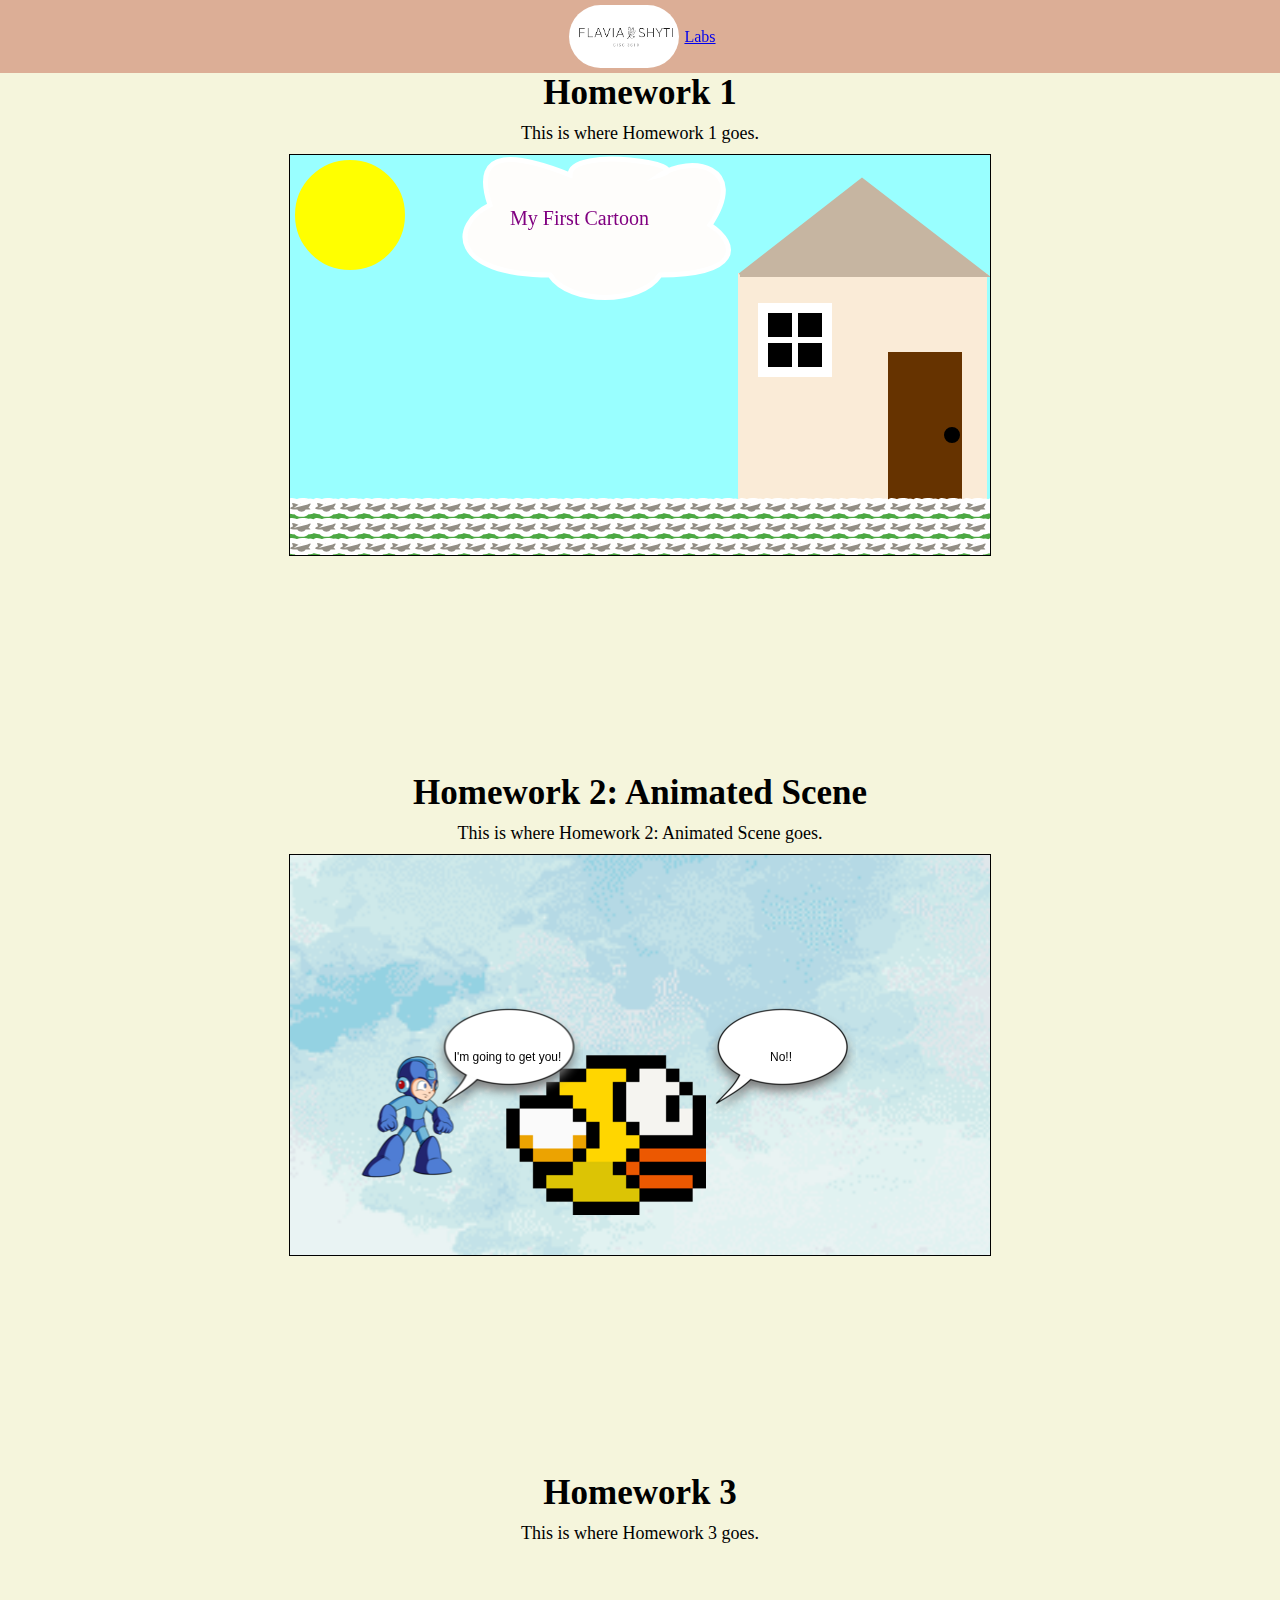
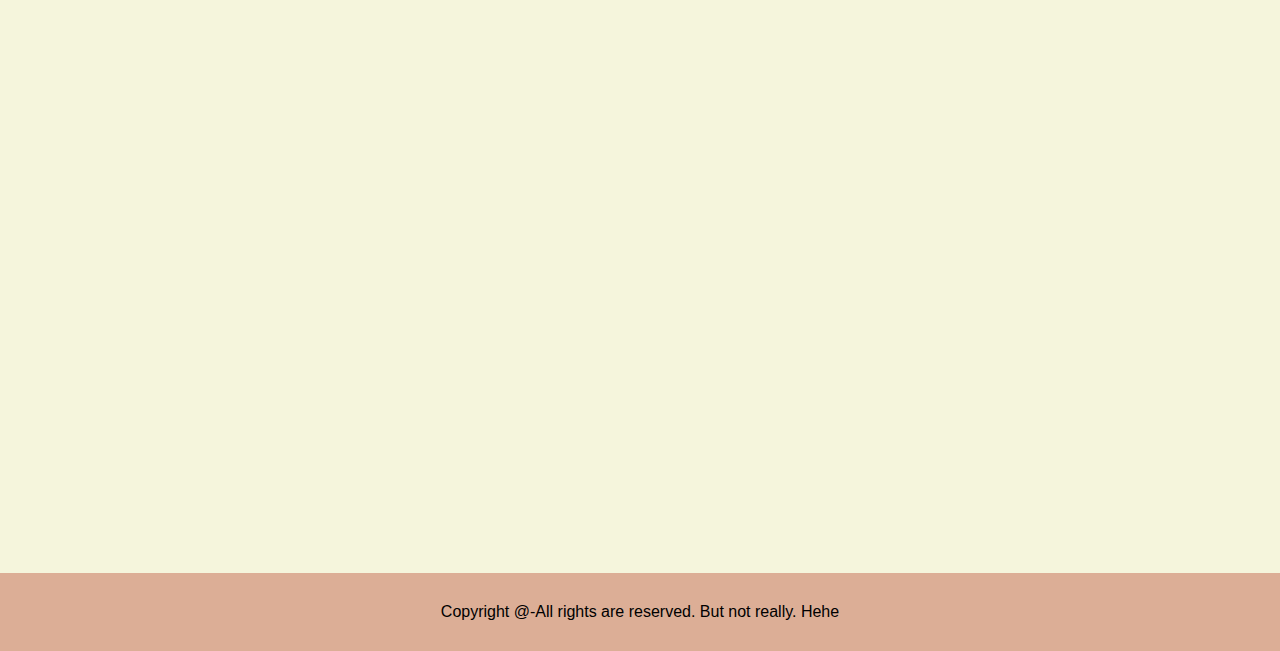
==== commit 1c97e1c9: "Update index.html" ====
--- a/index.html
+++ b/index.html
@@ -242,7 +242,7 @@
         var y2 = canvas.height / 2 - sprite2.height / 2;
 
         // set sprite velocities
-        var vel = 1.25;
+        var vel = 1.5;
 
         // set chat bubble text
         var chatBubble1Text = "I'm going to get you!";
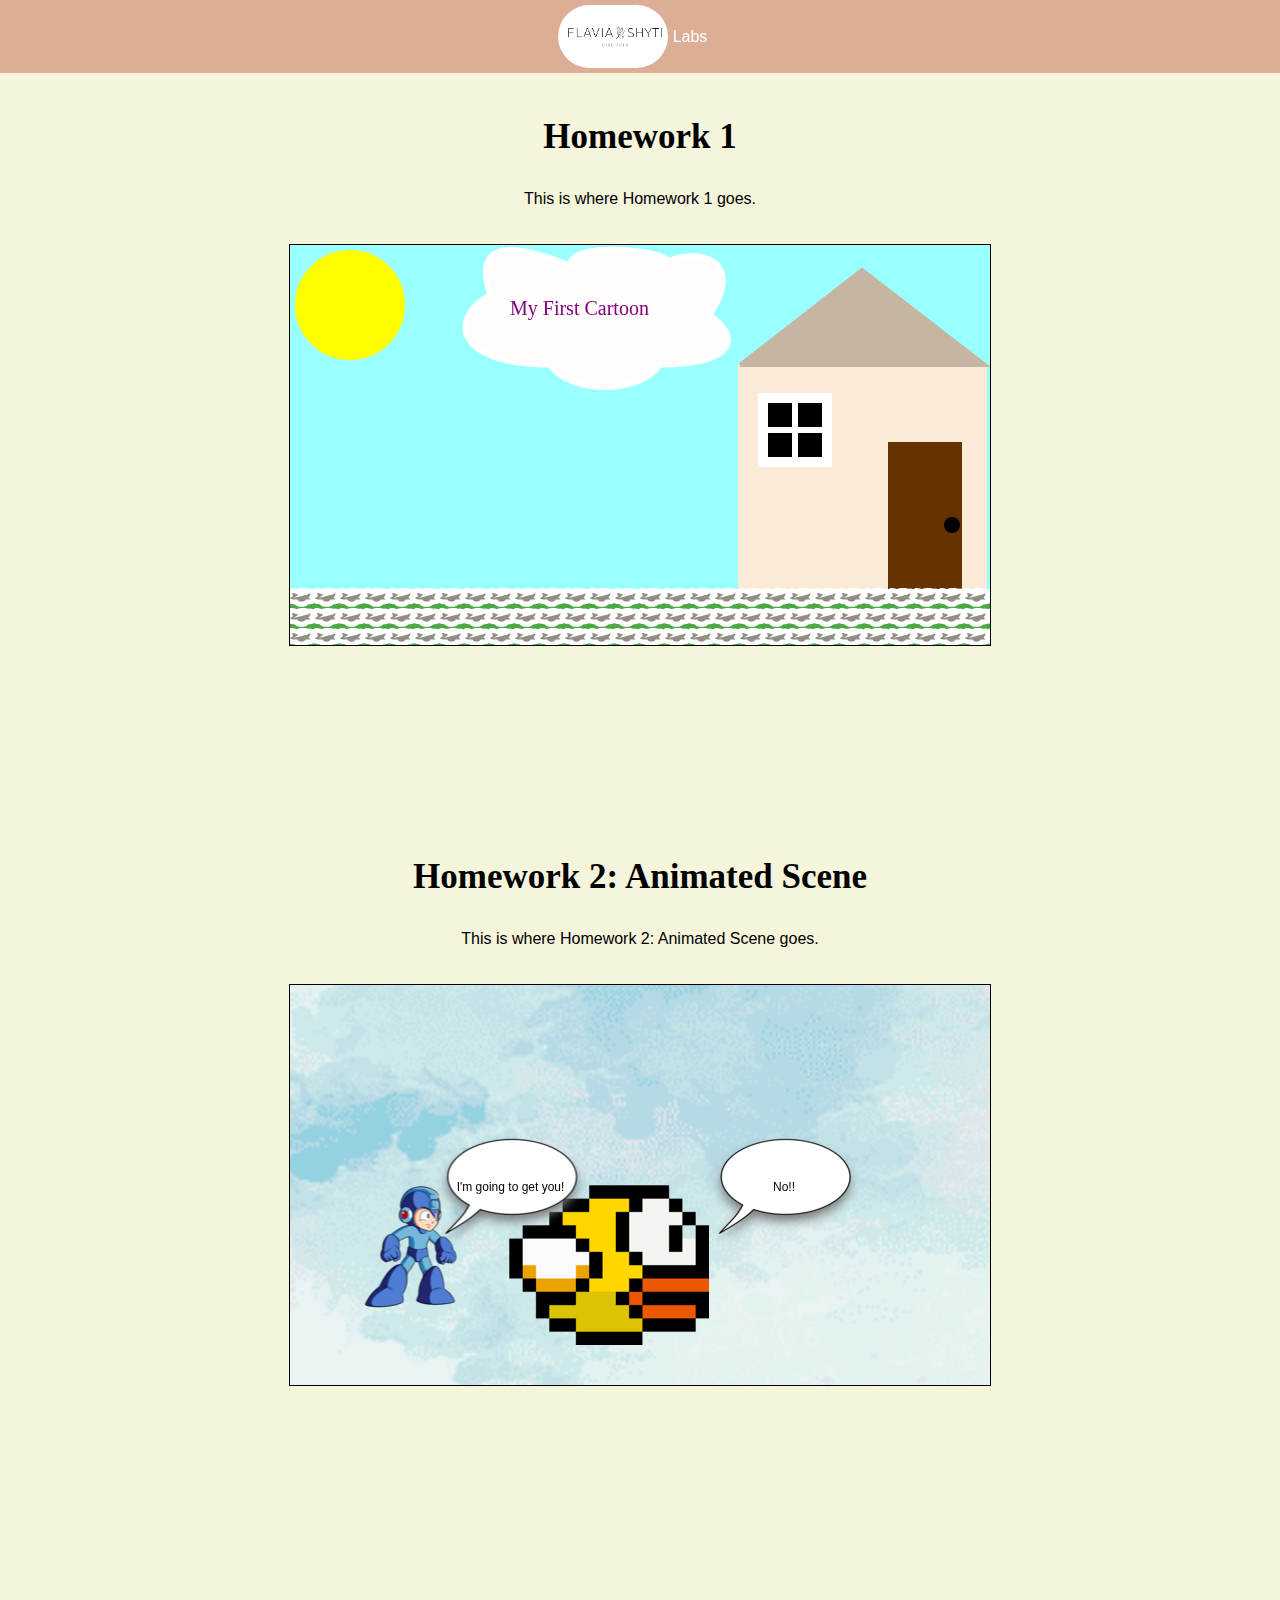
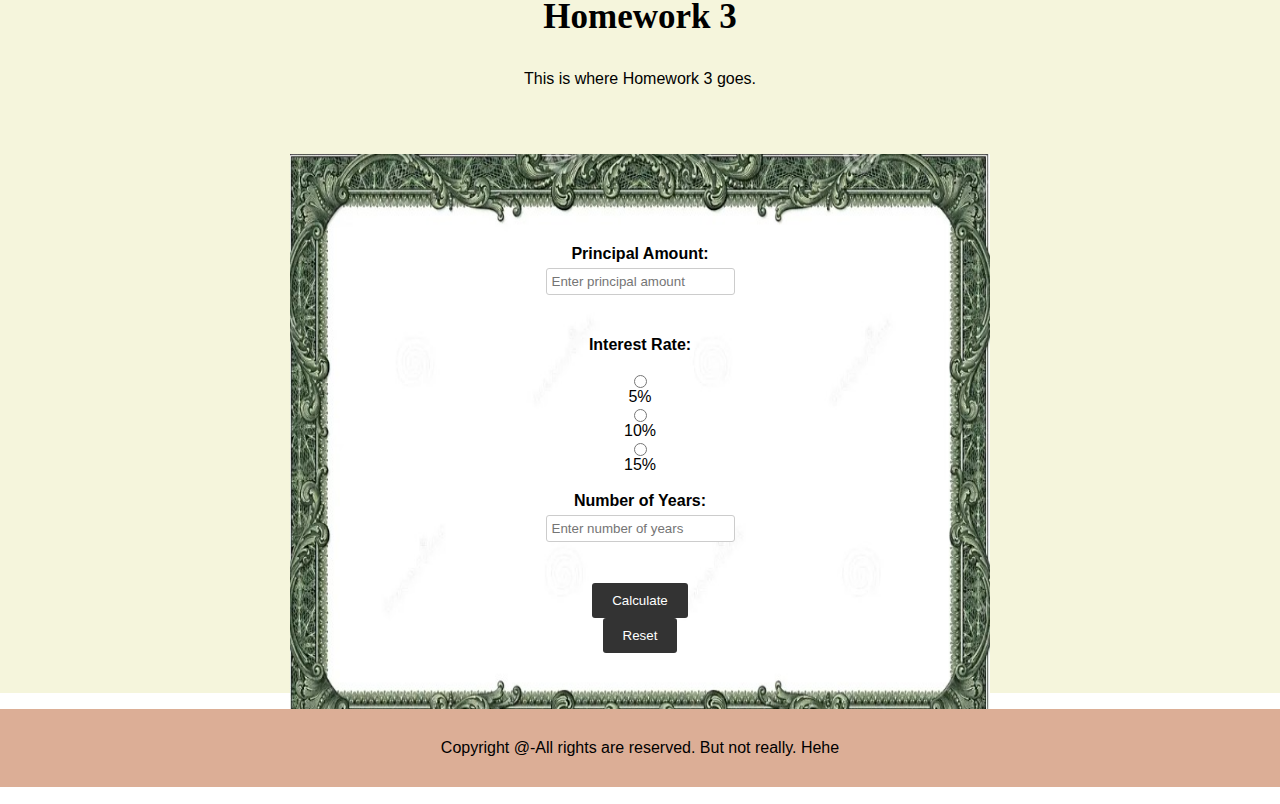
==== commit cba18b77: "Homework 3 + Site Organization" ====
--- a/index.html
+++ b/index.html
@@ -3,11 +3,188 @@
 
 <head>
   <meta name="viewport" content="width=device-width,initial-scale=1.0">
-
   <link rel="stylesheet" href="myStyle.css">
-  <title>
-    Flavia Shyti CISC3610
-  </title>
+  <title>Flavia Shyti CISC3610</title>
+  <style>
+    /* Add your global CSS styles here */
+    body {
+      font-family: Arial, sans-serif;
+      margin: 0;
+      padding: 0;
+    }
+
+    .background {
+      background: #DCAE96;
+      background-blend-mode: darken;
+      background-size: cover;
+      /* Define your background color */
+    }
+
+    .center {
+      display: block;
+      margin: 0 auto;
+    }
+
+    .navbar {
+      display: flex;
+      align-items: center;
+      justify-content: center;
+      position: sticky;
+      top: 0;
+      cursor: pointer;
+    }
+
+    .nav-list {
+      list-style-type: none;
+      margin: 0;
+      padding: 0;
+      display: flex;
+      justify-content: space-between;
+      align-items: center;
+    }
+
+    .logo {
+      display: inline-flex;
+      justify-content: center;
+      align-items: center;
+      padding: 5px;
+    }
+
+    .logo img {
+      width: 110px;
+      border-radius: 50px;
+      align-items: center;
+    }
+
+    .nav-list a {
+      color: white;
+      text-decoration: none;
+      margin-right: 20px;
+    }
+
+    .Homework-Section {
+      background-color: beige;
+      height: 700px;
+      padding: 20px;
+    }
+
+    .box-main {
+      display: flex;
+      justify-content: space-between;
+    }
+
+    .firstHalf {
+      flex: 1;
+    }
+
+    .text-big {
+      font-family: 'Piazzolla', serif;
+      font-weight: bold;
+      font-size: 35px;
+      padding-bottom: 10px;
+    }
+
+    .text-small {
+      font-size: 16px;
+    }
+
+    /* Add your specific CSS styles for each section here */
+    .Homework-Section:nth-child(1) {
+      background-color: beige;
+      /* Change the background color for Homework 1 section */
+    }
+
+    .Homework-Section:nth-child(2) {
+      background-color: beige;
+      /* Change the background color for Homework 2 section */
+    }
+
+    .Homework-Section:nth-child(3) {
+      background-color: beige;
+      /* Change the background color for Homework 3 section */
+    }
+
+    .hw-1-container,
+    .hw-2-container {
+      display: flex;
+      flex-direction: column;
+      align-items: center;
+      text-align: center;
+      margin-top: 20px;
+    }
+
+    .interest-calculator-container {
+      display: flex;
+      flex-direction: column;
+      align-items: center;
+      justify-content: center;
+      text-align: center;
+      height: 100%;
+      background-image: url('interest-rate-background.jpg');
+      /* Replace 'your-image.jpg' with the path to your image */
+      background-size: 700px 600px;
+      /* Set the width and height of the background */
+      background-repeat: no-repeat;
+      /* Prevent the background image from repeating */
+      background-position: center;
+    }
+
+    /* Add your specific styles for each canvas here */
+    #myCanvas,
+    #myHw2Canvas {
+      border: 1px solid black;
+      background-image: url("background.png");
+      background-repeat: no-repeat;
+      background-size: cover;
+    }
+
+    /* Add your specific styles for buttons, labels, and input fields here */
+    label {
+      font-weight: bold;
+    }
+
+    input[type="number"] {
+      padding: 5px;
+      margin: 5px;
+      border: 1px solid #ccc;
+      border-radius: 3px;
+    }
+
+    input[type="radio"] {
+      margin-right: 5px;
+    }
+
+    button {
+      padding: 10px 20px;
+      background-color: #333;
+      color: white;
+      border: none;
+      border-radius: 3px;
+      cursor: pointer;
+    }
+
+    #result {
+      font-weight: bold;
+      margin-top: 10px;
+    }
+
+    .text-footer {
+      text-align: center;
+      padding: 30px 0;
+      font-family: 'Ubuntu', sans-serif;
+      display: flex;
+      justify-content: center;
+      color: black;
+    }
+
+    h1 {
+      text-align: center;
+    }
+
+    p {
+      text-align: center;
+    }
+  </style>
 </head>
 
 <body>
@@ -29,9 +206,7 @@
       </div>
     </div>
     <div class="hw-1-container">
-      <div id="myCanvasDIV">
-        <canvas id="myCanvas" width="700" height="400" style="border:1px solid #000000"></canvas>
-      </div>
+      <canvas id="myCanvas" width="700" height="400"></canvas>
       <script>
         var canvas = document.getElementById("myCanvas");
         var ctx = canvas.getContext("2d");
@@ -43,6 +218,8 @@
           var context = canvas.getContext("2d");
 
 
+
+
           //drawing sun
           var x = 60;
           var y = 60;
@@ -61,26 +238,35 @@
 
 
 
+
+
+
+
           var startX = 200;
           var startY = 50;
+
 
           // draw cloud shape
           context.beginPath();
           context.moveTo(startX, startY);
           context.bezierCurveTo(startX - 40, startY + 20, startX - 40, startY + 70, startX + 60, startY + 70);//left most shape
           context.bezierCurveTo(startX + 80, startY + 100, startX + 150, startY + 100, startX + 170, startY + 70);//bottom center
-          context.bezierCurveTo(startX + 250, startY + 70, startX + 250, startY + 40, startX + 220, startY + 20);//bottom right 
+          context.bezierCurveTo(startX + 250, startY + 70, startX + 250, startY + 40, startX + 220, startY + 20);//bottom right
           context.bezierCurveTo(startX + 260, startY - 40, startX + 200, startY - 50, startX + 170, startY - 30);//top right
           context.bezierCurveTo(startX + 210, startY - 40, startX + 80, startY - 60, startX + 80, startY - 30);//top center
           context.bezierCurveTo(startX + 30, startY - 50, startX - 20, startY - 60, startX, startY);//top left
           context.closePath();
 
+
           context.fillStyle = "#FEFDFB";
           context.fill();
+
 
           context.lineWidth = 5;
           context.strokeStyle = "#FFFFFF";
           context.stroke();
+
+
 
 
           //Write text
@@ -88,6 +274,7 @@
           context.font = "20px Verdana";
           context.fillText("My First Cartoon", startX + 20, startY + 20);
 
+
           // Green floor
           context.beginPath();
           context.lineWidth = "4";
@@ -98,6 +285,8 @@
           context.fill();
 
 
+
+
           //draw house outline
           context.beginPath();
           context.lineWidth = "4";
@@ -106,6 +295,7 @@
           context.rect(450, 120, 245, 230);
           context.stroke();
           context.fill();
+
 
           //draw roof
           context.beginPath();
@@ -118,6 +308,7 @@
           context.stroke();
           context.fill();
 
+
           //draw window
           context.beginPath();
           context.lineWidth = "4";
@@ -126,6 +317,8 @@
           context.rect(470, 150, 70, 70);
           context.stroke();
           context.fill();
+
+
 
 
           //draw window panes using for loop
@@ -148,6 +341,7 @@
             paneX += 30;
           }
 
+
           //Draw door
           context.beginPath();
           context.lineWidth = "4";
@@ -157,6 +351,7 @@
           context.stroke();
           context.fill();
 
+
           //draw door handle
           context.beginPath();
           context.arc(662, 280, 3, startAngle, endAngle, counterClockwise);
@@ -165,6 +360,7 @@
           context.strokeStyle = "black";
           context.fill();
           context.stroke();
+
 
           //cloud
           var startX = 0;
@@ -175,14 +371,16 @@
               context.moveTo(startX, startY);
               context.bezierCurveTo(startX - 4, startY + 2, startX - 4, startY + 7, startX + 6, startY + 7);//left most shape
               context.bezierCurveTo(startX + 8, startY + 10, startX + 15, startY + 10, startX + 17, startY + 7);//bottom center
-              context.bezierCurveTo(startX + 25, startY + 7, startX + 25, startY + 4, startX + 22, startY + 2);//bottom right 
+              context.bezierCurveTo(startX + 25, startY + 7, startX + 25, startY + 4, startX + 22, startY + 2);//bottom right
               context.bezierCurveTo(startX + 26, startY - 4, startX + 20, startY - 5, startX + 17, startY - 3);//top right
               context.bezierCurveTo(startX + 21, startY - 4, startX + 8, startY - 6, startX + 8, startY - 3);//top center
               context.bezierCurveTo(startX + 3, startY - 5, startX - 2, startY - 6, startX, startY);//top left
               context.closePath();
 
+
               context.fillStyle = "#928e85";
               context.fill();
+
 
               context.lineWidth = 5;
               context.strokeStyle = "#FFFFFF";
@@ -193,6 +391,8 @@
             startY += 20;
           }
         };
+
+        // Rest of your canvas drawing code for Homework 1 here...
       </script>
     </div>
   </section>
@@ -208,54 +408,54 @@
       </div>
     </div>
     <div class="hw-2-container">
-      <div id="myCanvasDIV">
-        <canvas id="myHw2Canvas" width="700" height="400" style="border:1px solid #000000"></canvas>
-      </div>
-      <style>
-        canvas {
-          border: 1px solid black;
-          background-image: url("background.png");
-          background-repeat: no-repeat;
-          background-size: cover;
-        }
-      </style>
+      <canvas id="myHw2Canvas" width="700" height="400"></canvas>
       <script>
         var canvas = document.getElementById("myHw2Canvas");
         var ctx = canvas.getContext("2d");
 
+
         // load sprite images
         var sprite1 = new Image();
         sprite1.src = "Sprite1.png";
 
+
         var sprite2 = new Image();
         sprite2.src = "Sprite2.png";
+
 
         // load chat bubble image
         var chatBubble = new Image();
         chatBubble.src = "chatbubble.png";
 
+
         // set initial sprite coordinates
         var x1 = -sprite1.width;
         var y1 = canvas.height / 2 - sprite1.height / 2;
 
+
         var x2 = canvas.width;
         var y2 = canvas.height / 2 - sprite2.height / 2;
 
+
         // set sprite velocities
         var vel = 1.5;
+
 
         // set chat bubble text
         var chatBubble1Text = "I'm going to get you!";
         var chatBubble2Text = "No!!";
+
 
         // set animation loop
         function animate() {
           // clear canvas
           ctx.clearRect(0, 0, canvas.width, canvas.height);
 
+
           // move sprites
           x1 += vel;
           x2 += vel;
+
 
           // wrap around the canvas edges
           if (x1 > canvas.width) {
@@ -265,20 +465,25 @@
             x2 = -sprite2.width + 150;
           }
 
+
           // update chat bubble positions
           chatBubble1X = x1 + 75;
           chatBubble1Y = y1 - 50;
 
+
           chatBubble2X = x2 + 200;
           chatBubble2Y = y2 - 50;
+
 
           // draw sprites
           ctx.drawImage(sprite1, x1, y1);
           ctx.drawImage(sprite2, x2, y2);
 
+
           // draw chat bubbles
           ctx.drawImage(chatBubble, chatBubble1X, chatBubble1Y);
           ctx.drawImage(chatBubble, chatBubble2X, chatBubble2Y);
+
 
           // add chat bubble text
           ctx.font = "12px Arial";
@@ -287,13 +492,18 @@
           ctx.fillText(chatBubble1Text, chatBubble1X + chatBubble.width / 2, chatBubble1Y + chatBubble.height / 2);
           ctx.fillText(chatBubble2Text, chatBubble2X + chatBubble.width / 2, chatBubble2Y + chatBubble.height / 2);
 
+
           // call animate again
           requestAnimationFrame(animate);
         }
 
+
         // start animation
         animate();
+
+        // Rest of your canvas drawing code for Homework 2 here...
       </script>
+    </div>
   </section>
   <section class="Homework-Section">
     <div class="box-main">
@@ -306,6 +516,52 @@
         </p>
       </div>
     </div>
+    <div class="interest-calculator-container">
+      <label for="principal">Principal Amount:</label>
+      <input type="number" id="principal" placeholder="Enter principal amount" required><br><br>
+
+      <label>Interest Rate:</label><br>
+      <input type="radio" name="rate" value="5" required> 5%<br>
+      <input type="radio" name="rate" value="10"> 10%<br>
+      <input type="radio" name="rate" value="15"> 15%<br><br>
+
+      <label for="years">Number of Years:</label>
+      <input type="number" id="years" placeholder="Enter number of years" required><br><br>
+
+      <button type="button" onclick="calculateInterest()">Calculate</button>
+      <button type="button" onclick="clearData()">Reset</button>
+
+      <div id="result"></div>
+    </div>
+    <script>
+      // Function to calculate interest and display results
+      function calculateInterest() {
+        const principal = parseFloat(document.getElementById('principal').value);
+        const rate = parseFloat(document.querySelector('input[name="rate"]:checked').value);
+        const years = parseInt(document.getElementById('years').value);
+        const result = principal * Math.pow(1 + (rate / 100), years);
+
+        document.getElementById('result').textContent = `After ${years} years, your money will grow to $${result.toFixed(2)}`;
+
+        // Save the entered principal to local storage
+        localStorage.setItem('principal', principal);
+      }
+
+      // Function to clear data and reset form
+      function clearData() {
+        document.getElementById('principal').value = '';
+        document.querySelector('input[name="rate"]:checked').checked = false;
+        document.getElementById('years').value = '';
+        document.getElementById('result').textContent = '';
+        localStorage.removeItem('principal'); // Remove the saved principal from local storage
+      }
+
+      // Initialize the form with the saved principal value if it exists
+      const savedPrincipal = localStorage.getItem('principal');
+      if (savedPrincipal) {
+        document.getElementById('principal').value = savedPrincipal;
+      }
+    </script>
   </section>
   <footer class="background">
     <p class="text-footer">
--- a/myStyle.css
+++ b/myStyle.css
@@ -1,117 +1,118 @@
 
-*{
+/* *{
   margin:0;
   padding:0;
   align-items: center;
-}
+} */
 
-.navbar{
+/* .navbar{
   display: flex;
   align-items: center;
   justify-content: center;
   position: sticky;
   top: 0;
   cursor: pointer;
-}
+} */
 
-.background{
+/* .background{
   background: #DCAE96;
   background-blend-mode: darken;
   background-size: cover;
-}
+} */
 
-.nav-list{
+/* .nav-list{
   display: flex;
   align-items: center;
-}
+} */
 
-.logo{
+/* .logo{
   display:inline-flex;
   justify-content:center;
   align-items: center;
   padding: 5px;
-}
+} */
 
-.logo img{
+/* .logo img{
   width: 110px;
   border-radius: 50px;
   align-items: center;
-}
+} */
 
-.nav-list li{
+/* .nav-list li{
   list-style: none;
   padding: 26px 30px;
-}
+} */
 
-.nav-list li a{
+/* .nav-list li a{
   text-decoration: none;
   color: white;
-}
+} */
 
-.nav-list li a:hover{
+/* .nav-list li a:hover{
   color: grey;
-}
+} */
 
-.Homework-Section{
+/* .Homework-Section{
   background-color:beige;
   height: 700px;
-}
-.box-main{
+} */
+/* .box-main{
   display: flex;
   justify-content: center;
   
-}
+} */
 
-.firsthalf{
+/* .firsthalf{
   width:100%;
   display:flex;
   flex-direction: column;
   justify-content:center;
-}
-#hw-1-canvas{
+} */
+/* #hw-1-canvas{
   display:block;
   margin: 0 auto;
-}
+} */
 
 
 
-.text-big{
+/* .text-big{
   font-family: 'Piazzolla', serif;
   font-weight: bold;
   font-size: 35px;
   padding-bottom:10px;
-}
+} */
 
-.text-small{
+/* .text-small{
   font-size: 18px;
   padding-bottom:10px;
-}
+} */
 
-.section-left{
+/* .section-left{
   flex-direction: row-reverse;
-}
+} */
 
-.center{
+/* .center{
   text-align: center;
-}
+} */
 
-.text-footer{
+/* .text-footer{
   text-align:center;
   padding: 30px 0;
   font-family: 'Ubuntu', sans-serif;
   display: flex;
   justify-content: center;
   color: black;
-}
+} */
 
 
-h1{text-align: center;}
-p{text-align: center;}
+/* h1{text-align: center;}
+p{text-align: center;} */
 
-#myCanvasDIV{
+/* #myCanvasDIV{
   text-align: center;
-}
+} */
 
-#myLab1CanvasDIV{
+/* #myLab1CanvasDIV{
   text-align: center;
-}
+} */
+
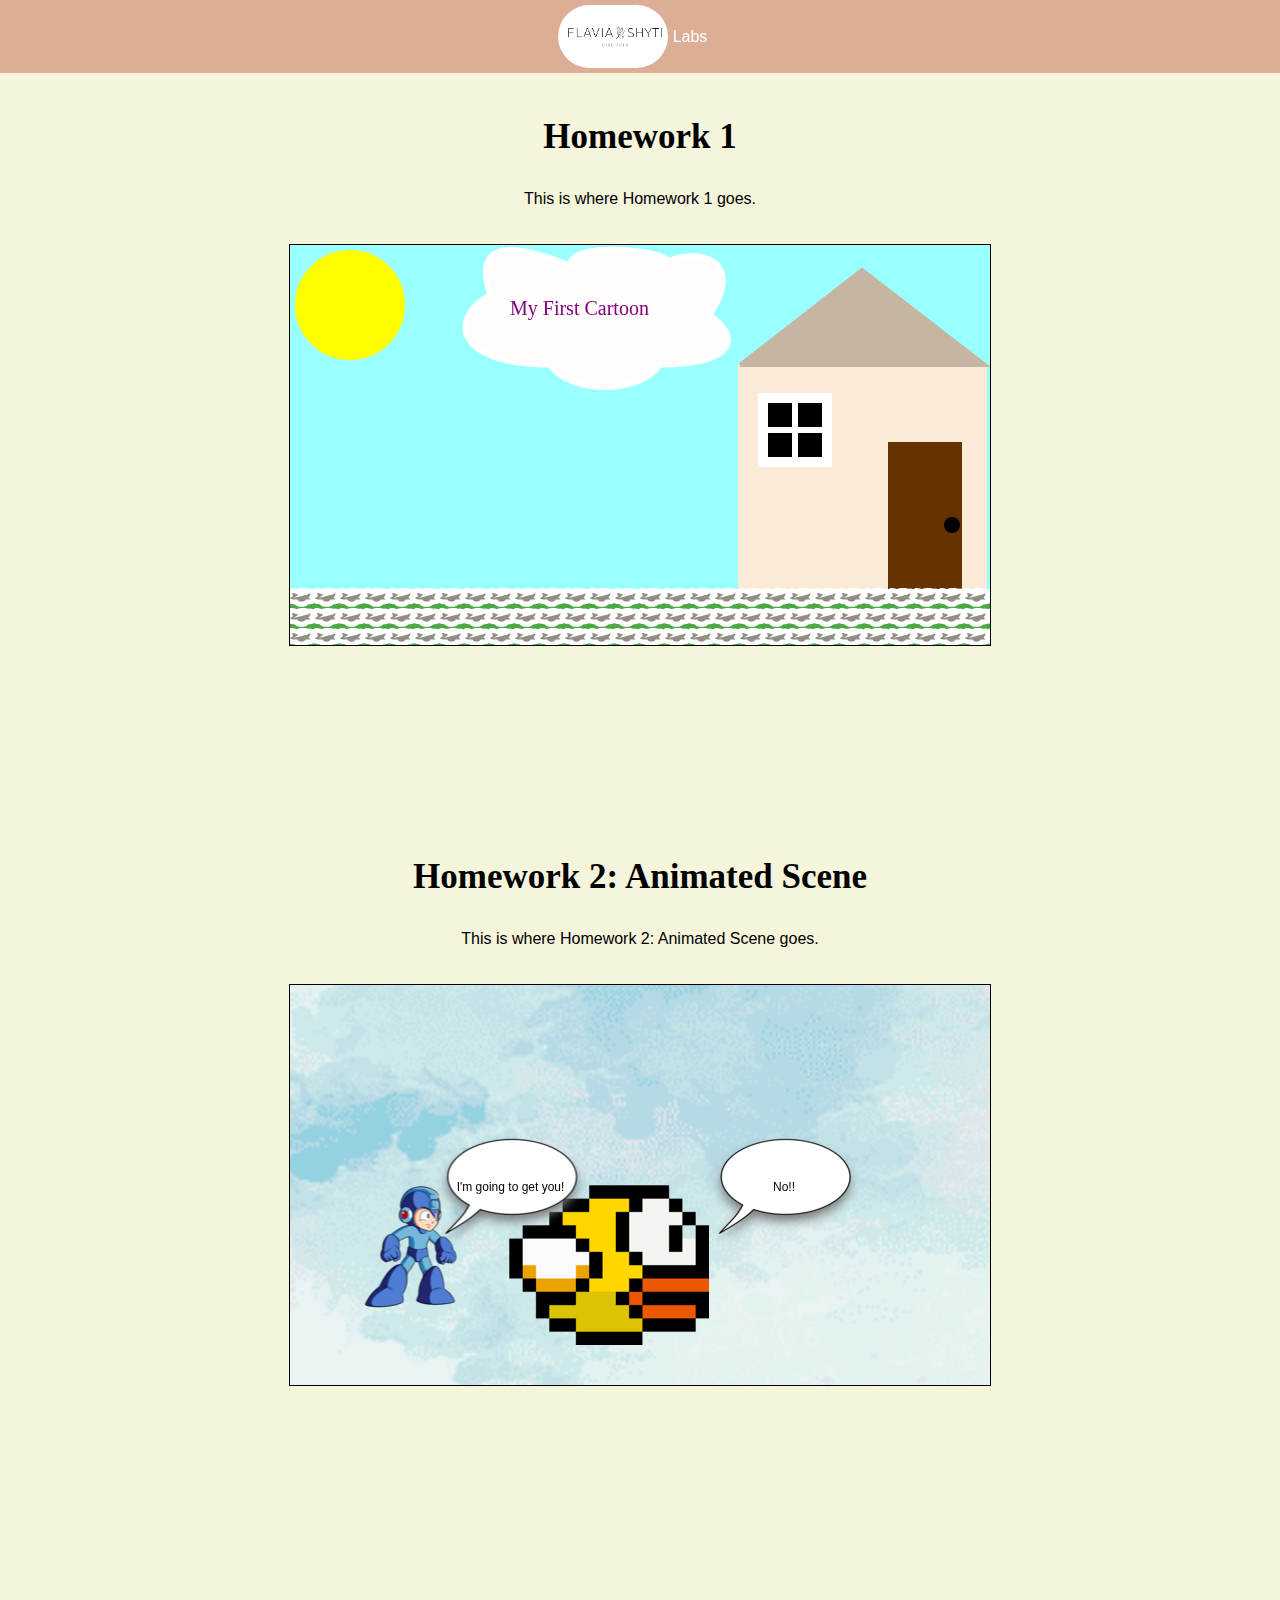
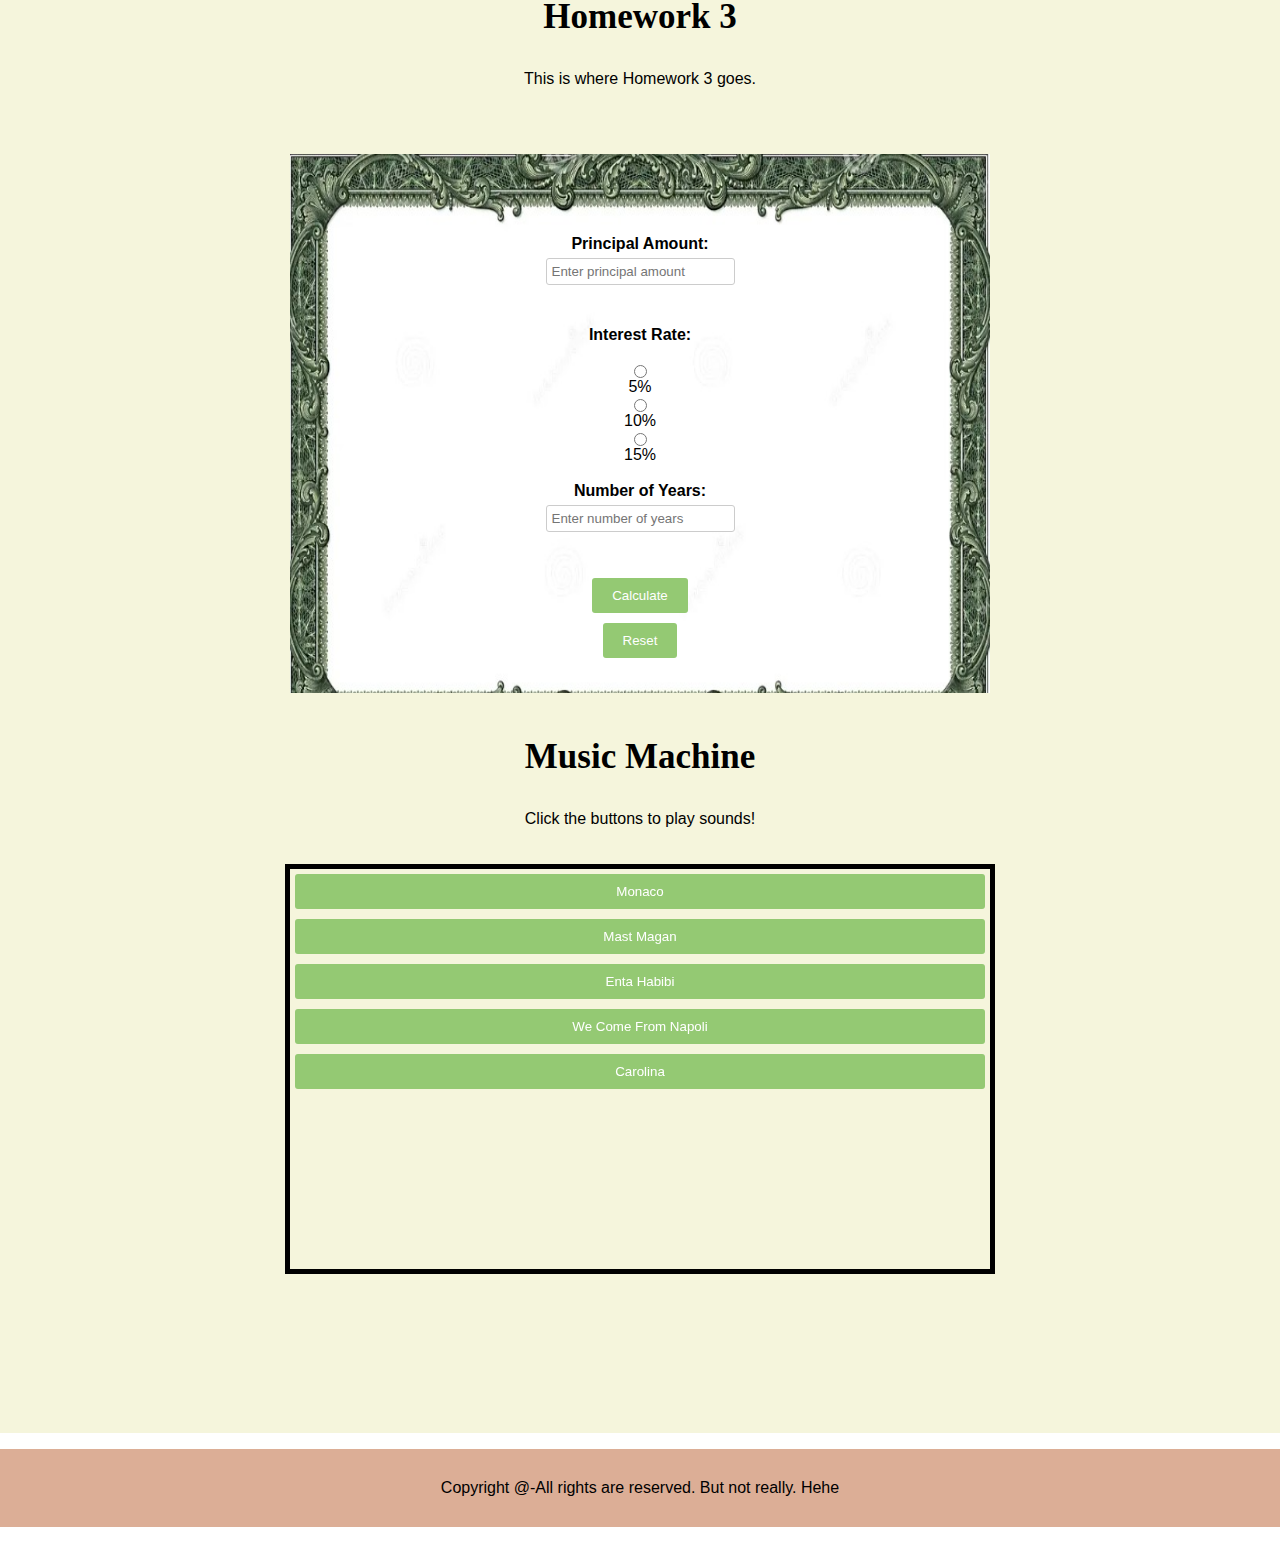
==== commit 66997aa3: "Completed Homework 4: Audio Assignment" ====
--- a/index.html
+++ b/index.html
@@ -6,7 +6,6 @@
   <link rel="stylesheet" href="myStyle.css">
   <title>Flavia Shyti CISC3610</title>
   <style>
-    /* Add your global CSS styles here */
     body {
       font-family: Arial, sans-serif;
       margin: 0;
@@ -17,7 +16,7 @@
       background: #DCAE96;
       background-blend-mode: darken;
       background-size: cover;
-      /* Define your background color */
+      /* Background color */
     }
 
     .center {
@@ -88,20 +87,20 @@
       font-size: 16px;
     }
 
-    /* Add your specific CSS styles for each section here */
+
     .Homework-Section:nth-child(1) {
       background-color: beige;
-      /* Change the background color for Homework 1 section */
+      /* Background color for Homework 1 section */
     }
 
     .Homework-Section:nth-child(2) {
       background-color: beige;
-      /* Change the background color for Homework 2 section */
+      /* Background color for Homework 2 section */
     }
 
     .Homework-Section:nth-child(3) {
       background-color: beige;
-      /* Change the background color for Homework 3 section */
+      /* Background color for Homework 3 section */
     }
 
     .hw-1-container,
@@ -111,7 +110,42 @@
       align-items: center;
       text-align: center;
       margin-top: 20px;
-    }
+      position: relative;
+    }
+
+    .music-machine-container {
+      display: flex;
+      flex-direction: column;
+      align-items: center;
+      text-align: center;
+      margin-top: 20px;
+      position: relative;
+    }
+
+    .canvas-container {
+      border: 5px solid black;
+      margin-bottom: 10px;
+      width: 700px;
+      height: 400px;
+    }
+
+    .music-machine-container button {
+      margin: 5px;
+      padding: 10px 20px;
+      background-color: #94C973;
+      color: white;
+      border: none;
+      border-radius: 3px;
+      cursor: pointer;
+      width: auto;
+    }
+
+    .button-container {
+      display: flex;
+      flex-direction: column;
+      justify-content: center;
+    }
+
 
     .interest-calculator-container {
       display: flex;
@@ -121,7 +155,6 @@
       text-align: center;
       height: 100%;
       background-image: url('interest-rate-background.jpg');
-      /* Replace 'your-image.jpg' with the path to your image */
       background-size: 700px 600px;
       /* Set the width and height of the background */
       background-repeat: no-repeat;
@@ -129,7 +162,7 @@
       background-position: center;
     }
 
-    /* Add your specific styles for each canvas here */
+    /* Specific styles for each canvas here */
     #myCanvas,
     #myHw2Canvas {
       border: 1px solid black;
@@ -138,7 +171,6 @@
       background-size: cover;
     }
 
-    /* Add your specific styles for buttons, labels, and input fields here */
     label {
       font-weight: bold;
     }
@@ -155,12 +187,14 @@
     }
 
     button {
+      margin: 5px;
       padding: 10px 20px;
-      background-color: #333;
+      background-color: #94C973;
       color: white;
       border: none;
       border-radius: 3px;
       cursor: pointer;
+
     }
 
     #result {
@@ -391,8 +425,6 @@
             startY += 20;
           }
         };
-
-        // Rest of your canvas drawing code for Homework 1 here...
       </script>
     </div>
   </section>
@@ -501,7 +533,6 @@
         // start animation
         animate();
 
-        // Rest of your canvas drawing code for Homework 2 here...
       </script>
     </div>
   </section>
@@ -563,6 +594,66 @@
       }
     </script>
   </section>
+  <section class="Homework-Section">
+    <div class="box-main">
+      <div class="firstHalf">
+        <h1 class="text-big" id="music-section">
+          Music Machine
+        </h1>
+        <p class="text-small">
+          Click the buttons to play sounds!
+        </p>
+      </div>
+    </div>
+    <div class="music-machine-container">
+      <div class="canvas-container">
+        <!-- No canvas element here -->
+        <div class="button-container">
+          <button onclick="playAudio('sound1')">Monaco</button>
+          <audio id="sound1" class="audio" src="sound1.mp3"></audio>
+
+          <button onclick="playAudio('sound2')">Mast Magan</button>
+          <audio id="sound2" class="audio" src="sound2.mp3"></audio>
+
+          <button onclick="playAudio('sound3')">Enta Habibi</button>
+          <audio id="sound3" class="audio" src="sound3.mp3"></audio>
+
+          <button onclick="playAudio('sound4')">We Come From Napoli</button>
+          <audio id="sound4" class="audio" src="sound4.mp3"></audio>
+
+          <button onclick="playAudio('sound5')">Carolina</button>
+          <audio id="sound5" class="audio" src="sound5.mp3"></audio>
+        </div>
+      </div>
+      <script>
+        var audioElements = document.getElementsByClassName("audio");
+        var currentAudio;
+
+        function playAudio(soundId) {
+          // Find the audio element with the specified ID
+          var audio = document.getElementById(soundId);
+
+          // Toggle between playing and pausing the audio
+          if (audio) {
+            if (audio.paused) {
+              // Stop the currently playing audio (if any)
+              if (currentAudio) {
+                currentAudio.pause();
+                currentAudio.currentTime = 0;
+              }
+
+              // Play the audio
+              audio.play();
+              currentAudio = audio; // Set the currently playing audio
+            } else {
+              // Pause the audio
+              audio.pause();
+            }
+          }
+        }
+      </script>
+    </div>
+  </section>
   <footer class="background">
     <p class="text-footer">
       Copyright @-All rights are reserved. But not really. Hehe
